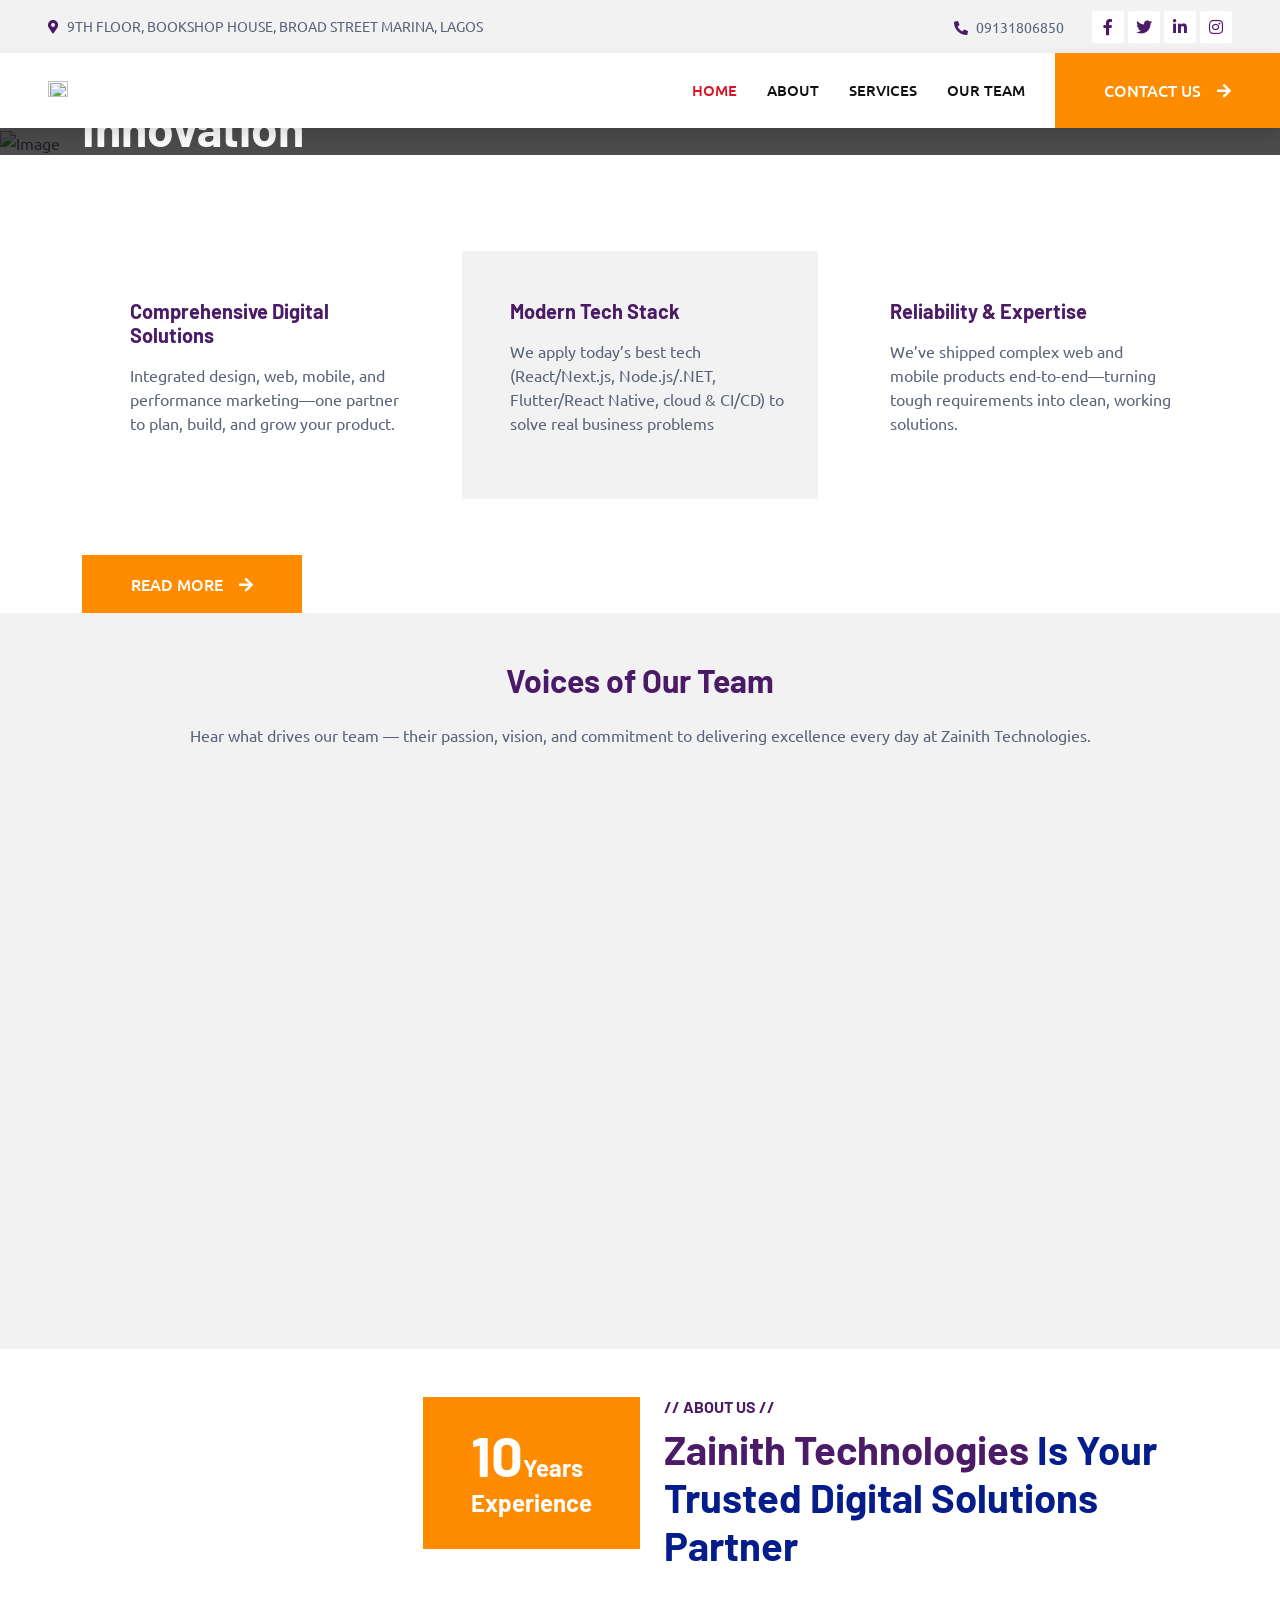
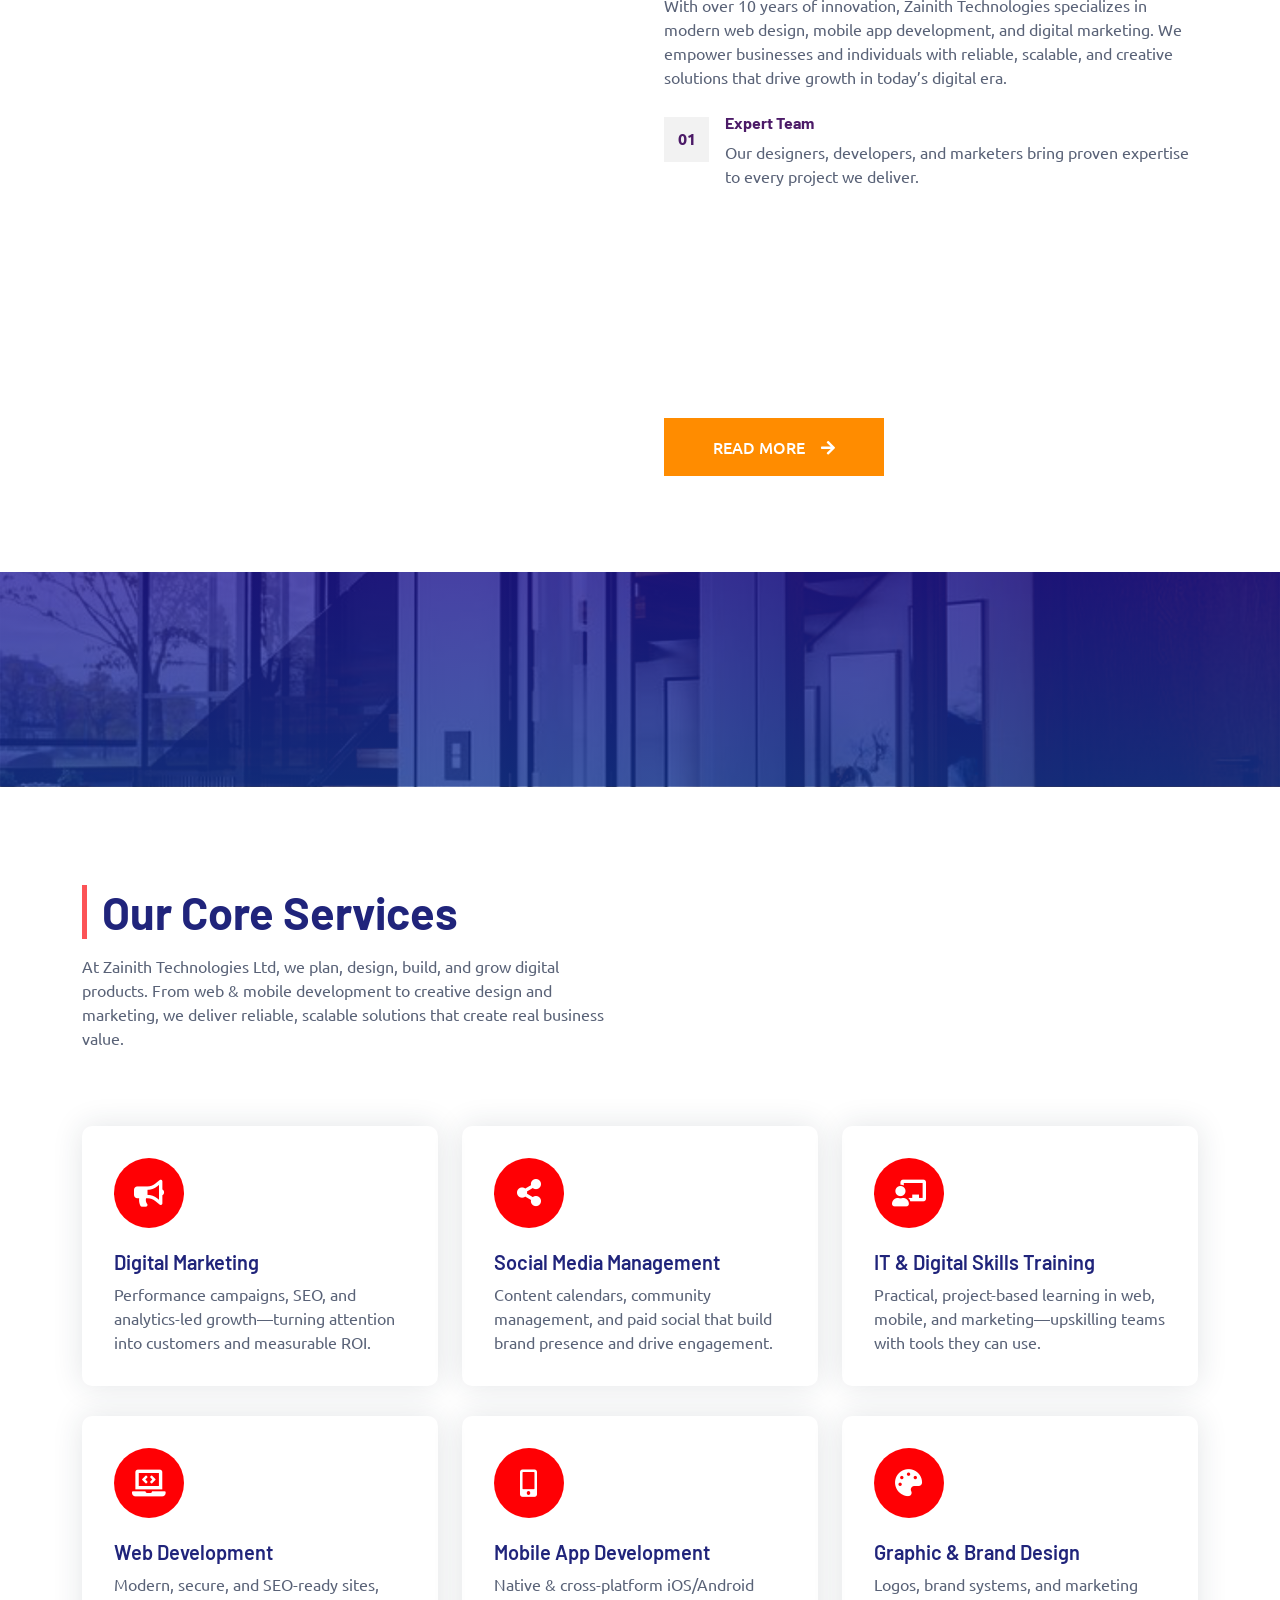
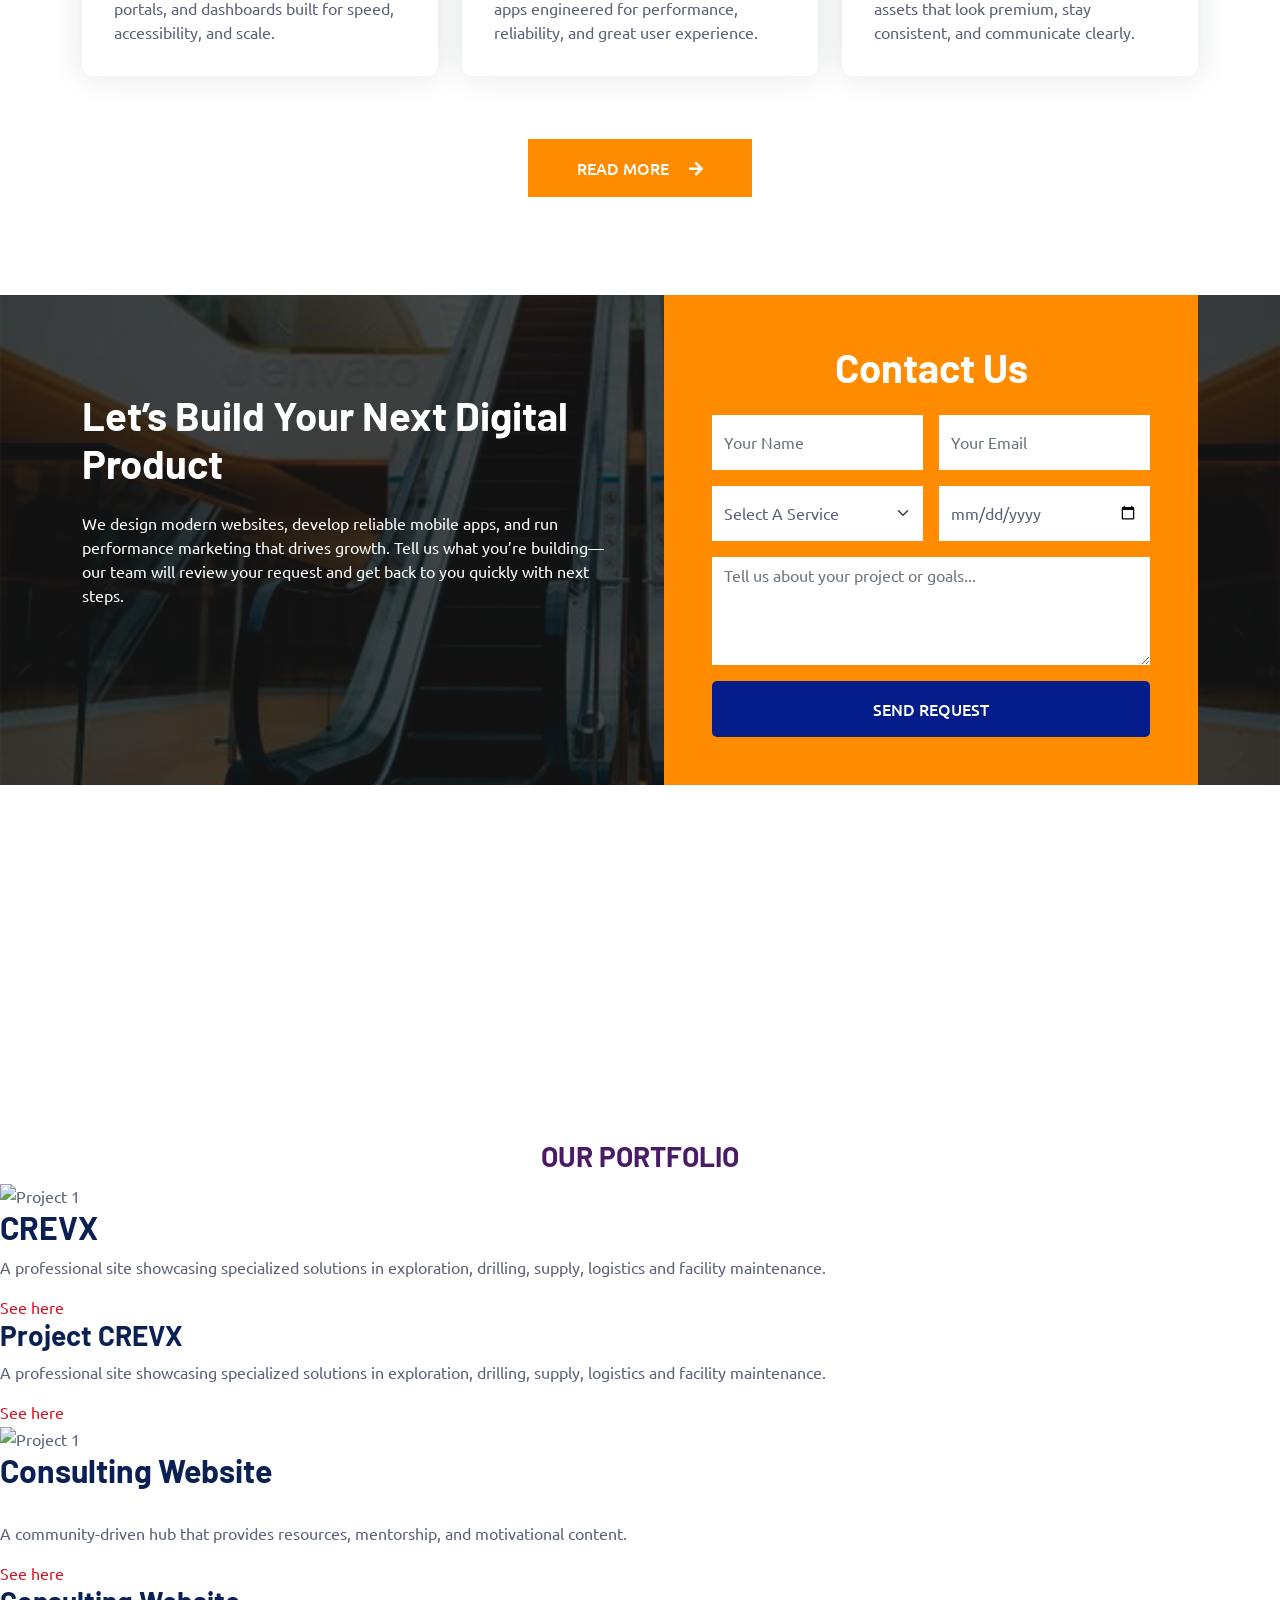
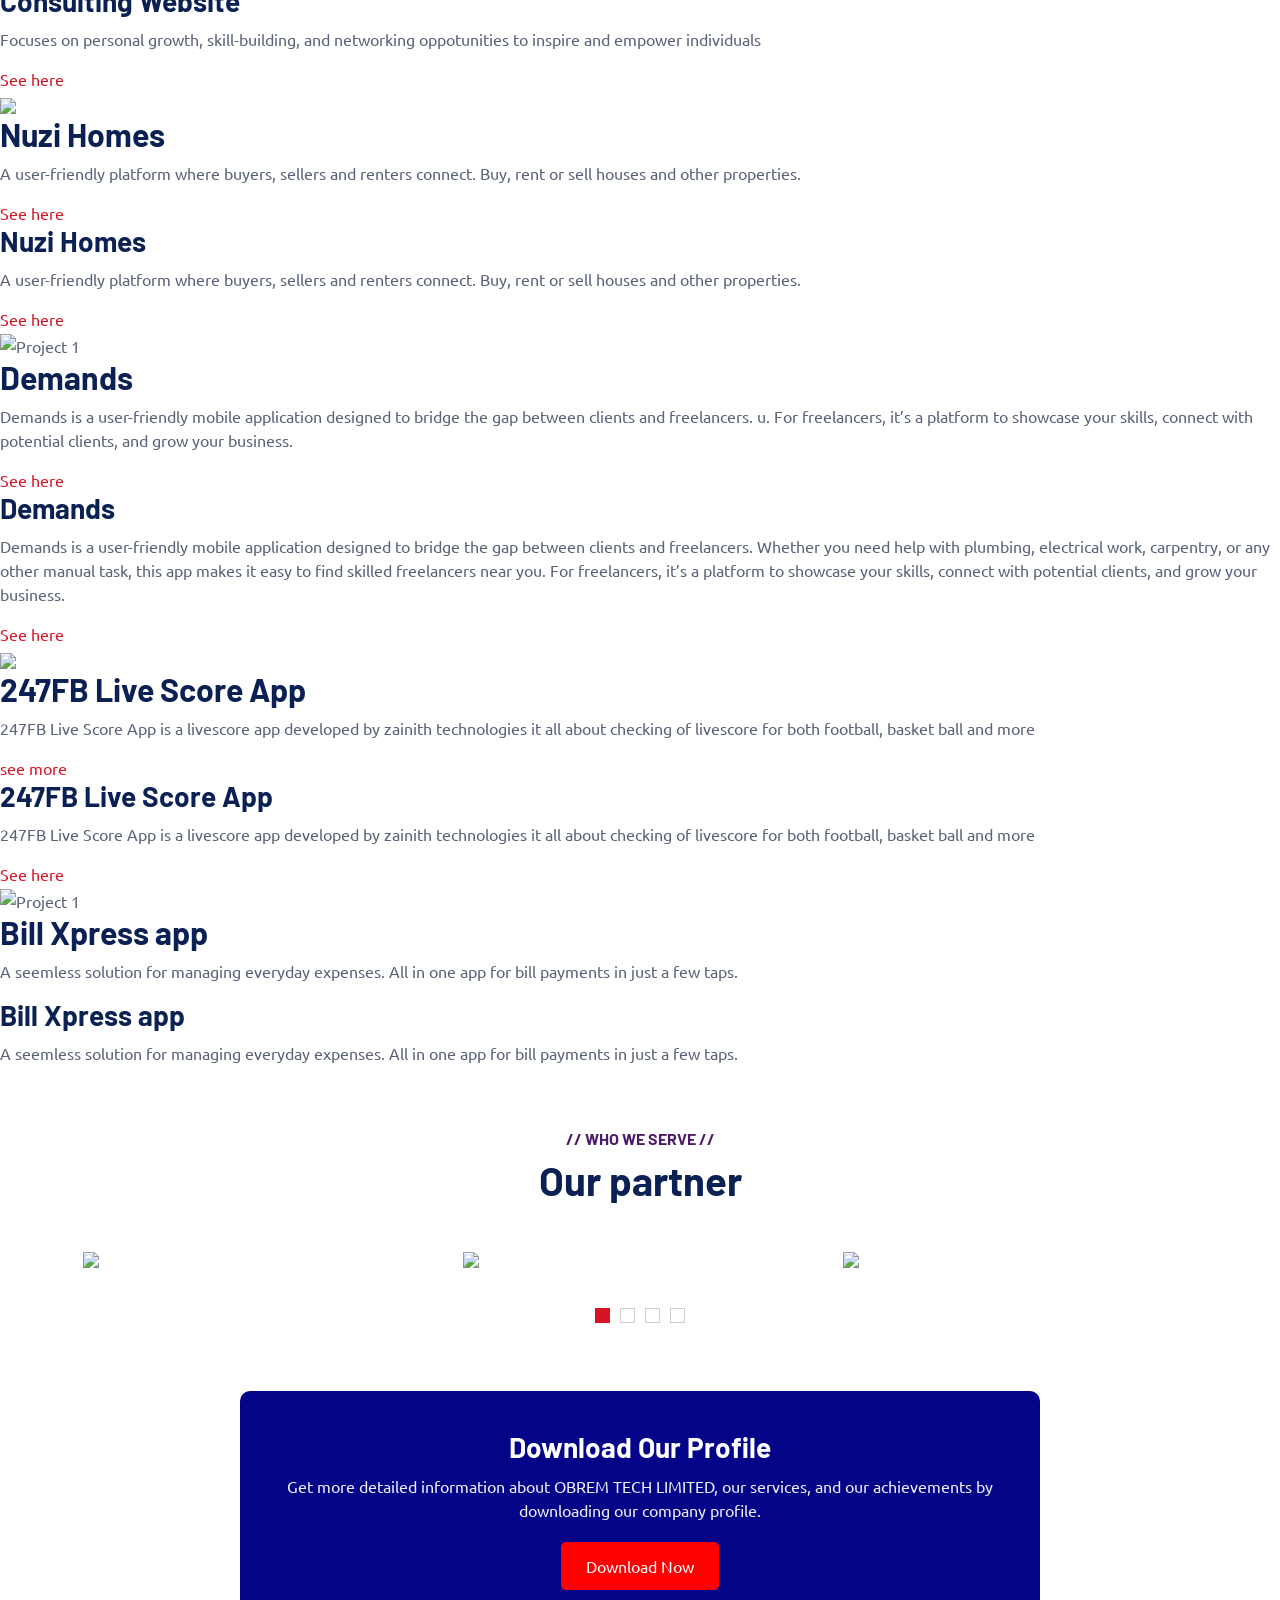
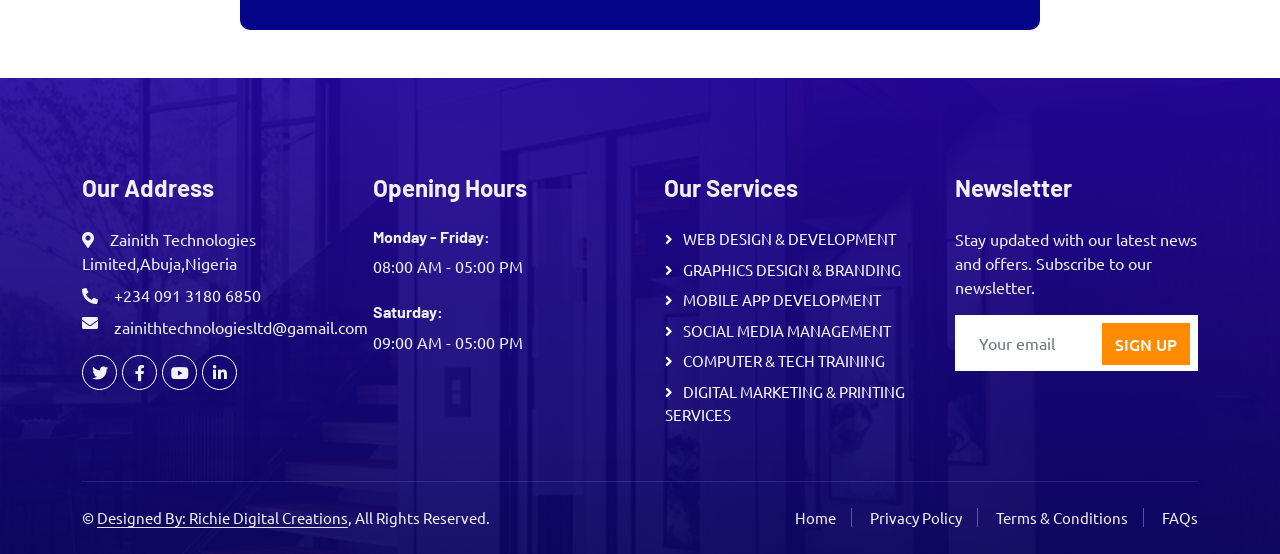
==== index.html @ 3131feba "Add files via upload" ====
<!DOCTYPE html>
<html lang="en">

<head>
    <meta charset="utf-8">
    <title>Zainith Technologies</title>
    <meta content="width=device-width, initial-scale=1.0" name="viewport">
    <meta content="" name="keywords">
    <meta content="" name="description">

    <!-- Favicon -->
    <link href="img/favicon.ico" rel="icon">

    <!-- Google Web Fonts -->
    <link rel="preconnect" href="https://fonts.googleapis.com">
    <link rel="preconnect" href="https://fonts.gstatic.com" crossorigin>
    <link href="https://fonts.googleapis.com/css2?family=Barlow:wght@600;700&family=Ubuntu:wght@400;500&display=swap" rel="stylesheet"> 

    <!-- Icon Font Stylesheet -->
    <link href="https://cdnjs.cloudflare.com/ajax/libs/font-awesome/5.10.0/css/all.min.css" rel="stylesheet">
    <link href="https://cdn.jsdelivr.net/npm/bootstrap-icons@1.4.1/font/bootstrap-icons.css" rel="stylesheet">

    <!-- Libraries Stylesheet -->
    <link href="lib/animate/animate.min.css" rel="stylesheet">
    <link href="lib/owlcarousel/assets/owl.carousel.min.css" rel="stylesheet">
    <link href="lib/tempusdominus/css/tempusdominus-bootstrap-4.min.css" rel="stylesheet" />

    <!-- Customized Bootstrap Stylesheet -->
    <link href="css/bootstrap.min.css" rel="stylesheet">

    <!-- Template Stylesheet -->
    <link href="css/style.css" rel="stylesheet">
</head>

<body>
    <!-- Spinner Start -->
    <div id="spinner" class="show bg-white position-fixed translate-middle w-100 vh-100 top-50 start-50 d-flex align-items-center justify-content-center">
        <div class="spinner-border text-primary" style="width: 3rem; height: 3rem;" role="status">
            <span class="sr-only">Loading...</span>
        </div>
    </div>
    <!-- Spinner End -->


    <!-- Topbar Start -->
    <div class="container-fluid bg-light p-0">
        <div class="row gx-0 d-none d-lg-flex">
            <div class="col-lg-7 px-5 text-start">
                <div class="h-100 d-inline-flex align-items-center py-3 me-4">
                    <small class="fa fa-map-marker-alt text me-2" style="color: rgba(57, 2, 88, 0.9);"></small>
                    <small>9TH FLOOR, BOOKSHOP HOUSE, BROAD STREET MARINA, LAGOS</small>
                </div>
                <div class="h-100 d-inline-flex align-items-center py-3">
                    <small class=" text-primary me-2"></small>
                    <!-- <small>Mon - Fri : 09.00 AM - 09.00 PM</small> -->
                </div>
            </div>
            <div class="col-lg-5 px-5 text-end">
                <div class="h-100 d-inline-flex align-items-center py-3 me-4">
                    <small class="fa fa-phone-alt text me-2 text" style="color: rgba(57, 2, 88, 0.9);"></small>
                    <small>09131806850</small>
                </div>
                <div class="h-100 d-inline-flex align-items-center">
                    <a class="btn btn-sm-square bg-white text me-1" href=""><i class="fab fa-facebook-f" style="color: rgba(57, 2, 88, 0.9);"></i></a>
                    <a class="btn btn-sm-square bg-white text me-1" href=""><i class="fab fa-twitter" style="color: rgba(57, 2, 88, 0.9);"></i></a>
                    <a class="btn btn-sm-square bg-white text me-1" href=""><i class="fab fa-linkedin-in" style="color: rgba(57, 2, 88, 0.9);"></i></a>
                    <a class="btn btn-sm-square bg-white text me-0" href=""><i class="fab fa-instagram" style="color: rgba(57, 2, 88, 0.9);"></i></a>
                </div>
            </div>
        </div>
    </div>
    <!-- Topbar End -->


    <!-- Navbar Start -->
    <nav class="navbar navbar-expand-lg bg-white navbar-light shadow sticky-top p-0">
        <a href="index.html" class="navbar-brand d-flex align-items-center px-4 px-lg-5">
            <img src="ZAINITH LOGO.png" alt="" class="siteLogo w-100 h-50 "> 
        </a>
        <button type="button" class="navbar-toggler me-4" data-bs-toggle="collapse" data-bs-target="#navbarCollapse">
            <span class="navbar-toggler-icon"></span>
        </button>
        <div class="collapse navbar-collapse" id="navbarCollapse">
            <div class="navbar-nav ms-auto p-4 p-lg-0">
                <a href="index.html" class="nav-item nav-link active">Home</a>
                <a href="about.html" class="nav-item nav-link">About</a>
                <a href="service.html" class="nav-item nav-link">Services</a>
                <a href="team.html" class="nav-item nav-link">Our Team</a>
                

            </div>
            <a href="contact.html" class="btn btn py-4 px-lg-5 d-none d-lg-block" style="background-color: darkorange;color: white;">Contact Us<i class="fa fa-arrow-right ms-3"></i></a>
        </div>
    </nav>
    <!-- Navbar End -->


   <!-- Carousel Start -->
<div class="container-fluid p-0 mb-5 ">
    <div id="header-carousel" class="carousel slide" data-bs-ride="carousel">
        <div class="carousel-inner">
            <div class="carousel-item active  ">
                <img class="w-100" src="images/our-group.png" alt="Image" height="800">
                <div class="carousel-caption d-flex align-items-center">
                    <div class="container carousel-stlying ">
                        <div class="row align-items-center justify-content-center justify-content-lg-start">
                            <div class="col-10 col-lg-7 text-center text-lg-start content-left">
                                <p class="  ext-uppercase mb-3 animated slideInDown" style="color: darkorange;">Welcome to <span class="text-primary "></span>  ZAINITH TECHNOLOGIES LIMITED </p>
                                <h3 class="display-5 text-white mb-4 pb-3 animated slideInDown">Building the Future of Business Through Digital Innovation</h3>
                                <p class="mb-5">We provide world-class design, mobile app development, and results-driven digital marketing</p>
                                <a href="about.html" class="btn btn py-3 px-3 animated slideInDown" style="background-color: darkorange;color: white;">Contact Us<i class="fa fa-arrow-right ms-3"></i></a>
                            </div>
                            <div class="col-lg-5 d-none d-lg-flex animated zoomIn ">
                                <img class="img-fluid flip  trisha-pic wow fadeInDown" src="images/trisha-pics.png" alt="" height="300">
                                <img class="img-fluid flip  trisha-pic2 wow fadeInUp" src="images/groupPic1.jpg" alt="" height="300">
                            </div>
                        </div>
                    </div>
                </div>
            </div>
            <div class="carousel-item">
                <img class="w-100" src="images/WhatsApp Image 2025-09-03 at 4.18.22 PM (1).jpeg" alt="Image" height="800">
                <div class="carousel-caption d-flex align-items-center">
                    <div class="container carousel-stlying">
                        <div class="row align-items-center justify-content-center justify-content-lg-start">
                            <div class="col-10 col-lg-7 text-center text-lg-start content-left">
                                <p class="  ext-uppercase mb-3 animated slideInDown" style="color: darkorange;">Welcome to <span class="text-primary "></span>  ZAINITH TECHNOLOGIES LIMITED </p>
                                <h1 class="display-5 text-white mb-4 pb-3 animated slideInDown">Custom Web & Mobile Solutions</h1>
                                  <p class="mb-5">From responsive websites to cross-platform apps, we deliver user-centric products engineered for speed, stability, and ROI.</p>

                                <a href="service.html" class="btn btn py-3 px-5 animated slideInDown" style="background-color: darkorange;color: white;">Contact Us<i class="fa fa-arrow-right ms-3"></i></a>
                            </div>
                            <div class="col-lg-5 d-none d-lg-flex animated zoomIn ">
                                <img class="img-fluid flip  trisha-pic wow fadeInDown" src="images/iPhone-13-PRO-127.0.0.1.png" alt="" height="300" data-wow-delay="0.1s">
                                <img class="img-fluid flip  trisha-pic2 wow fadeInUp" src="images/iPhone-13-PRO-24-f-blivescore-b66d.vercel.app.png" alt="" height="300">
                            </div>
                            </div>
                        </div>
                    </div>
                </div>
            </div>
        </div>
        <button class="carousel-control-prev mt-5" type="button" data-bs-target="#header-carousel" data-bs-slide="prev">
            <span class="carousel-control-prev-icon" aria-hidden="true"></span>
            <span class="visually-hidden">Previous</span>
        </button>
        <button class="carousel-control-next mt-5" type="button" data-bs-target="#header-carousel" data-bs-slide="next">
            <span class="carousel-control-next-icon" aria-hidden="true"></span>
            <span class="visually-hidden">Next</span>
        </button>
    </div>
</div>
<!-- Carousel End -->

<!-- Service Start -->
<div class="container-xxl py-5">
    <div class="container">
        <div class="row g-4">
            <div class="col-lg-4 col-md-6 wow fadeInUp" data-wow-delay="0.1s">
                <div class="d-flex py-5 px-4">
                    <div class="ps-4">
                        <h5 class="mb-3" style="color: rgba(57, 2, 88, 0.9);">Comprehensive Digital Solutions</h5>
                        <p>Integrated design, web, mobile, and performance marketing—one partner to plan, build, and grow your product.</p>
                    </div>
                </div>
            </div>
            <div class="col-lg-4 col-md-6 wow fadeInUp" data-wow-delay="0.3s">
                <div class="d-flex bg-light py-5 px-4">
                    <div class="ps-4">
                        <h5 class="mb-3" style="color: rgba(57, 2, 88, 0.9);">Modern Tech Stack</h5>
                        <p>We apply today’s best tech (React/Next.js, Node.js/.NET, Flutter/React Native, cloud & CI/CD) to solve real business problems</p>
                    </div>
                </div>
            </div>
            <div class="col-lg-4 col-md-6 wow fadeInUp" data-wow-delay="0.5s">
                <div class="d-flex py-5 px-4">
                    <div class="ps-4">
                        <h5 class="mb-3" style="color: rgba(57, 2, 88, 0.9);">Reliability & Expertise</h5>
                        <p>We’ve shipped complex web and mobile products end-to-end—turning tough requirements into clean, working solutions.</p>
                    </div>
                </div>
            </div>
        </div>
    </div>
</div>
<div class="container mt-2">
    <a href="service.html" class="btn btn py-3 px-5" style="background-color: darkorange;color: white;">Read More<i class="fa fa-arrow-right ms-3"></i></a>

 </div>

<!-- Service End -->


<!-- Team Quote Video Section Start -->
<section class="py-5 bg-light wow fadeInUp" data-wow-delay="0.1s">
  <div class="container text-center">
    <h2 class="mb-4" style="color: rgba(57, 2, 88, 0.9);">Voices of Our Team</h2>
    <p class="mb-5">
      Hear what drives our team — their passion, vision, and commitment to delivering excellence 
      every day at Zainith Technologies.
    </p>

    <div class="ratio ratio-16x9 mx-auto" style="max-width: 900px;">
      <video  autoplay muted loop playsinline poster="images/video-thumbnail.jpg">
        <source src="/images/team video.mp4" type="video/mp4">
        Your browser does not support the video tag.
      </video>
    </div>
  </div>
</section>
<!-- Team Quote Video Section End -->



<!-- About Start -->
<div class="container-xxl py-5">
    <div class="container">
        <div class="row g-5">
            <div class="col-lg-6 pt-4" style="min-height: 400px;">
                <div class="position-relative h-100 wow fadeIn" data-wow-delay="0.1s">
                    <video class="position-absolute w-100 h-100" src="images/lv_0_20250817145602.mp4" style="object-fit: cover;" autoplay muted loop></video>
                    <div class="position-absolute top-0 end-0 mt-n4 me-n4 py-4 px-5" style="background: darkorange;">
                        <h1 class="display-4 text-white mb-0">10<span class="fs-4">Years</span></h1>
                        <h4 class="text-white">Experience</h4>
                    </div>
                </div>
            </div>
            <div class="col-lg-6">
                <h6 class="text text-uppercase" style="color: rgb(57, 2, 88, 0.9)">// About Us //</h6>
                <h1 class="mb-4 myPrimaryColor">
                    <span class="text" style="color: rgb(57, 2, 88, 0.9);">Zainith Technologies</span> Is Your Trusted Digital Solutions Partner
                </h1>
                <p class="mb-4">
                    With over 10 years of innovation, Zainith Technologies specializes in modern web design, mobile app development, and digital marketing. 
                    We empower businesses and individuals with reliable, scalable, and creative solutions that drive growth in today’s digital era.
                </p>
                <div class="row g-4 mb-3 pb-3">
                    <div class="col-12 wow fadeIn" data-wow-delay="0.1s">
                        <div class="d-flex">
                            <div class="bg-light d-flex flex-shrink-0 align-items-center justify-content-center mt-1" style="width: 45px; height: 45px;color: rgb(57, 2, 88, 0.9);">
                                <span class="fw-bold text" style="color: rgb(57, 2, 88, 0.9);">01</span>
                            </div>
                            <div class="ps-3">
                                <h6 style="color: rgb(57, 2, 88, 0.9);">Expert Team</h6>
                                <span>Our designers, developers, and marketers bring proven expertise to every project we deliver.</span>
                            </div>
                        </div>
                    </div>
                    <div class="col-12 wow fadeIn" data-wow-delay="0.3s">
                        <div class="d-flex">
                            <div class="bg-light d-flex flex-shrink-0 align-items-center justify-content-center mt-1" style="width: 45px; height: 45px;">
                                <span class="fw-bold text" style="color: rgba(57, 2, 88, 0.9);">02</span>
                            </div>
                            <div class="ps-3">
                                <h6 style="color: rgb(57, 2, 88, 0.9);">Modern Technology</h6>
                                <span>We use cutting-edge stacks and tools to solve real business problems with scalable solutions.</span>
                            </div>
                        </div>
                    </div>
                    <div class="col-12 wow fadeIn" data-wow-delay="0.5s">
                        <div class="d-flex">
                            <div class="bg-light d-flex flex-shrink-0 align-items-center justify-content-center mt-1" style="width: 45px; height: 45px;">
                                <span class="fw-bold text" style="color: rgba(57, 2, 88, 0.9);">03</span>
                            </div>
                            <div class="ps-3">
                                <h6 style="color: rgb(57, 2, 88, 0.9);">Reliable Solutions</h6>
                                <span>From strategy to execution, we deliver digital solutions that are secure, efficient, and built to last.</span>
                            </div>
                        </div>
                    </div>
                </div>
                <a href="about.html" class="btn btn py-3 px-5" style="background-color: darkorange;color: white;">Read More<i class="fa fa-arrow-right ms-3"></i></a>
            </div>
        </div>
    </div>
</div>
<!-- About End -->


<!-- referencing to admetek section -->



<!-- reference ends here -->



<!-- Fact Start -->
<div class="container-fluid fact bg-dark my-5 py-5">
    <div class="container">
        <div class="row g-4">
            <div class="col-md-6 col-lg-3 text-center wow fadeIn" data-wow-delay="0.1s">
                <i class="fa fa-clock fa-2x text-white mb-3"></i>
                <h2 class="text-white mb-2" data-toggle="counter-up">10</h2>
                <p class="text-white mb-0">Years of Innovation</p>
            </div>
            <div class="col-md-6 col-lg-3 text-center wow fadeIn" data-wow-delay="0.3s">
                <i class="fa fa-user-tie fa-2x text-white mb-3"></i>
                <h2 class="text-white mb-2" data-toggle="counter-up">30</h2>
                <p class="text-white mb-0">Skilled Professionals</p>
            </div>
            <div class="col-md-6 col-lg-3 text-center wow fadeIn" data-wow-delay="0.5s">
                <i class="fa fa-smile-beam fa-2x text-white mb-3"></i>
                <h2 class="text-white mb-2" data-toggle="counter-up">300</h2>
                <p class="text-white mb-0">Happy Clients</p>
            </div>
            <div class="col-md-6 col-lg-3 text-center wow fadeIn" data-wow-delay="0.7s">
                <i class="fa fa-laptop-code fa-2x text-white mb-3"></i>
                <h2 class="text-white mb-2" data-toggle="counter-up">800</h2>
                <p class="text-white mb-0">Completed Projects</p>
            </div>
        </div>
    </div>
</div>
<!-- Fact End -->
<!-- Services Start -->
<section class="section services-section" id="additional-services">
  <div class="container">
    <div class="row">
      <div class="col-lg-6">
        <div class="section-title">
          <h2>Our Core Services</h2>
          <p>
            At Zainith Technologies Ltd, we plan, design, build, and grow digital products.
            From web & mobile development to creative design and marketing, we deliver reliable,
            scalable solutions that create real business value.
          </p>
        </div>
      </div>
    </div>

    <div class="row">
      <!-- Digital Marketing -->
      <div class="col-sm-6 col-lg-4">
        <div class="feature-box-1">
          <div class="icon">
            <i class="fa fa-bullhorn"></i>
          </div>
          <div class="feature-content">
            <h5>Digital Marketing</h5>
            <p>Performance campaigns, SEO, and analytics-led growth—turning attention into customers and measurable ROI.</p>
          </div>
        </div>
      </div>

      <!-- Social Media Management -->
      <div class="col-sm-6 col-lg-4">
        <div class="feature-box-1">
          <div class="icon">
            <i class="fa fa-share-alt"></i>
          </div>
          <div class="feature-content">
            <h5>Social Media Management</h5>
            <p>Content calendars, community management, and paid social that build brand presence and drive engagement.</p>
          </div>
        </div>
      </div>

      <!-- IT & Digital Skills Training (if you prefer, rename or remove) -->
      <div class="col-sm-6 col-lg-4">
        <div class="feature-box-1">
          <div class="icon">
            <i class="fa fa-chalkboard-teacher"></i>
          </div>
          <div class="feature-content">
            <h5>IT & Digital Skills Training</h5>
            <p>Practical, project-based learning in web, mobile, and marketing—upskilling teams with tools they can use.</p>
          </div>
        </div>
      </div>

      <!-- Web Development -->
      <div class="col-sm-6 col-lg-4">
        <div class="feature-box-1">
          <div class="icon">
            <i class="fa fa-laptop-code"></i>
          </div>
          <div class="feature-content">
            <h5>Web Development</h5>
            <p>Modern, secure, and SEO-ready sites, portals, and dashboards built for speed, accessibility, and scale.</p>
          </div>
        </div>
      </div>

      <!-- Mobile Development -->
      <div class="col-sm-6 col-lg-4">
        <div class="feature-box-1">
          <div class="icon">
            <i class="fa fa-mobile-alt"></i>
          </div>
          <div class="feature-content">
            <h5>Mobile App Development</h5>
            <p>Native & cross-platform iOS/Android apps engineered for performance, reliability, and great user experience.</p>
          </div>
        </div>
      </div>

      <!-- Graphic Design -->
      <div class="col-sm-6 col-lg-4">
        <div class="feature-box-1">
          <div class="icon">
            <i class="fa fa-palette"></i>
          </div>
          <div class="feature-content">
            <h5>Graphic & Brand Design</h5>
            <p>Logos, brand systems, and marketing assets that look premium, stay consistent, and communicate clearly.</p>
          </div>
        </div>
      </div>
    </div>

    <div class="text-center mt-5">
      <a href="service.html" class="btn btn py-3 px-5" style="background-color: darkorange;color: white;">
        Read More <i class="fa fa-arrow-right ms-3"></i>
      </a>
    </div>
  </div>
</section>
<!-- Services End -->

<!-- Contact Start -->
<div class="container-fluid bg-secondary booking my-5">
  <div class="container">
    <div class="row gx-5">
      <!-- Left: Pitch -->
      <div class="col-lg-6 py-5">
        <div class="py-5">
          <h1 class="text-white mb-4">Let’s Build Your Next Digital Product</h1>
          <p class="text-white mb-0">
            We design modern websites, develop reliable mobile apps, and run performance marketing that drives growth.
            Tell us what you’re building—our team will review your request and get back to you quickly with next steps.
          </p>
        </div>
      </div>

      <!-- Right: Form -->
      <div class="col-lg-6">
        <div class="bg h-100 d-flex flex-column justify-content-center text-center p-5" style="background-color: darkorange;">
          <h1 class="text-white mb-4">Contact Us</h1>
          <form action="https://script.google.com/macros/s/AKfycbwCHn8P9T29wuRaJrAy_x_amzW0B0i-xcTb_uLJty5A-W-DUtlnqBa8qDvtop2k_xMROA/exec" method="POST">
            <div class="row g-3">
              <div class="col-12 col-sm-6">
                <input type="text" name="name" class="form-control border-0" placeholder="Your Name" style="height: 55px;" required>
              </div>
              <div class="col-12 col-sm-6">
                <input type="email" name="email" class="form-control border-0" placeholder="Your Email" style="height: 55px;" required>
              </div>

              <div class="col-12 col-sm-6">
                <select name="service" class="form-select border-0" style="height: 55px;" required>
                  <option value="" disabled selected>Select A Service</option>
                  <option value="Website Development">Website Development</option>
                  <option value="Mobile App Development">Mobile App Development</option>
                  <option value="Graphic & Brand Design">Graphic &amp; Brand Design</option>
                  <option value="Digital Marketing">Digital Marketing</option>
                  <option value="Social Media Management">Social Media Management</option>
                  <option value="E-commerce Solutions">E-commerce Solutions</option>
                  <option value="Maintenance & Support">Maintenance &amp; Support</option>
                </select>
              </div>

              <div class="col-12 col-sm-6">
                <input type="date" name="date" class="form-control border-0" placeholder="Preferred Date" style="height: 55px;">
              </div>

              <div class="col-12">
                <textarea name="request" class="form-control border-0" placeholder="Tell us about your project or goals..." rows="4" required></textarea>
              </div>

              <div class="col-12">
                <button class="btn myPrimaryColor-btn w-100 py-3" type="submit">Send Request</button>
                <!-- If you prefer to keep the original label, change back to "Contact Us" -->
              </div>

              <!-- Optional hidden field to tag leads -->
              <input type="hidden" name="source" value="Website Contact Section">
            </div>
          </form>
        </div>
      </div>

    </div>
  </div>
</div>
<!-- Contact End -->



    <!-- Team Start -->
    <div class="container-xxl py-5 ">
        <div class="container">
            <div class="text-center wow fadeInUp" data-wow-delay="0.1s">
                <h6 class="text text-uppercase" style="color: rgba(57, 2, 88, 0.9);">// Our Team //</h6>
                <h1 class="mb-5 myPrimaryColor">Meet the Team Behind Our Success</h1>
            </div>
            <div class="row g-5  page">
                <div class="col-lg-3 col-md-6  team-image wow fadeInUp" data-wow-delay="0.1s">
                    <div class="team-item ">
                        <div class="position-relative overflow-hidden">
                            <img class="img-fluid name" src="images/c.png"  alt="">
                            <div class="team-overlay position-absolute start-0 top-0 w-100 h-100">
                                <a class="btn btn-square mx-1" href=""><i class="fab fa-facebook-f"></i></a>
                                <a class="btn btn-square mx-1" href=""><i class="fab fa-twitter"></i></a>
                                <a class="btn btn-square mx-1" href=""><i class="fab fa-instagram"></i></a>
                            </div>
                        </div>
                        <div class=" text-center team-head ">
                            <h5 class="fw-bold mb-0 "> Kingsley Boniface</h5>
                            <p>Managing Director</p>
                        </div>
                    </div>
                </div>
                <div class="col-lg-3 col-md-6  wow fadeInUp" data-wow-delay="0.3s">
                    <div class="team-item">
                        <div class="position-relative overflow-hidden">
                            <img class="img-fluid name" src="images/xd.jpeg"  alt="">
                            <div class="team-overlay position-absolute start-0 top-0 w-100 h-100">
                                <a class="btn btn-square mx-1" href=""><i class="fab fa-facebook-f"></i></a>
                                <a class="btn btn-square mx-1" href=""><i class="fab fa-twitter"></i></a>
                                <a class="btn btn-square mx-1" href=""><i class="fab fa-instagram"></i></a>
                            </div>
                        </div>
                        <div class=" text-center team-head ">
                            <h5 class="fw-bold mb-0">Richard <span>Ben</span></h5>
                            <p>Managing <span>Director</span></p>
                        </div>
                    </div>
                </div>
                
                <div class="col-lg-3 col-md-6  wow fadeInUp" data-wow-delay="0.5s">
                    <div class="team-item">
                        <div class="position-relative overflow-hidden">
                            <img class="img-fluid name" src="images/ceo.png" alt="">
                            <div class="team-overlay position-absolute start-0 top-0 w-100 h-100">
                                <a class="btn btn-square mx-1" href=""><i class="fab fa-facebook-f"></i></a>
                                <a class="btn btn-square mx-1" href=""><i class="fab fa-twitter"></i></a>
                                <a class="btn btn-square mx-1" href=""><i class="fab fa-instagram"></i></a>
                            </div>
                        </div>
                        <div class=" text-center team-head ">
                            <h5 class="fw-bold mb-0">Benjamin <span>Otu</span></h5>
                            <p>Project <span>Manager</span></p>
                        </div>
                    </div>
                </div>
                
                <div class="col-lg-3 col-md-6  wow fadeInUp" data-wow-delay="0.5s">
                    <div class="team-item">
                        <div class="position-relative overflow-hidden">
                            <img class="img-fluid name" src="images/trish-2.png" alt="">
                            <div class="team-overlay position-absolute start-0 top-0 w-100 h-100">
                                <a class="btn btn-square mx-1" href=""><i class="fab fa-facebook-f"></i></a>
                                <a class="btn btn-square mx-1" href=""><i class="fab fa-twitter"></i></a>
                                <a class="btn btn-square mx-1" href=""><i class="fab fa-instagram"></i></a>
                            </div>
                        </div>
                        <div class=" text-center team-head ">
                            <h5 class="fw-bold mb-0">Trisha <span>Alloy</span></h5>
                            <p>Staff <span></span></p>
                        </div>
                    </div>
                </div>
               
                    </div>
                </div>
            </div>
        </div>
    </div>
    <!-- Team End -->

    <!-- Portfolio -->
        
        <h3 style="color: rgba(57, 2, 88, 0.9); text-align: center;"> OUR PORTFOLIO </h3>
    <div class="portfolio row">
        <div class="flip-card">
            <div class="flip-card-inner">
              <div class="flip-card-front">
                <img src="/images/crevx.png" alt="Project 1" >
                <div class="desc">
                  <h2>CREVX</h2> 
                  <p>A professional site showcasing specialized solutions in exploration, drilling, supply, logistics and facility maintenance.</p>
                  <a href="https://crevx.com">See here</a>
                </div>
              </div>
              <div class="flip-card-back">
                <h3>Project CREVX</h3>
                <p>A professional site showcasing specialized solutions in exploration, drilling, supply, logistics and facility maintenance.</p>
                <a href="https://www.crevx.com">See here</a>
              </div>
            </div>
          </div>
        
          <div class="flip-card">
            <div class="flip-card-inner">
              <div class="flip-card-front">
                <img src="/images//adn.png" alt="Project 1" >
                <!-- <h1>Project two </h1><br> -->
                <div class="desc">
                  <h2>Consulting Website</h2> <br>
                  <p>A community-driven hub that provides resources, mentorship, and motivational content. </p>
                  <a href="https://www.adn.ng">See here</a>
                </div>
              </div>
              <div class="flip-card-back">
                <h3>Consulting Website</h3>
                <p>Focuses on personal growth, skill-building, and networking oppotunities to inspire and empower individuals</p>
                <a href="https://www.adn.ng">See here</a>
              </div>
            </div>
          </div>
    
        <div class="flip-card">
            <div class="flip-card-inner">
              <div class="flip-card-front">
                <img src="/images/nuzihomes.png" >
                <!-- <h1>AC MILAN </h1><br> -->
                <div class="desc">
                  <h2>Nuzi Homes</h2> 
                  <p>A user-friendly platform where buyers, sellers and renters connect. Buy, rent or sell houses and other properties.</p>
                  <a href="https://www.nuzidesglobalservice.com.ng">See here</a>
                </div>
                
              </div>
    
              <div class="flip-card-back">
                <h3>Nuzi Homes</h3>
                <p>A user-friendly platform where buyers, sellers and renters connect. Buy, rent or sell houses and other properties.</p>
                <a href="https://www.nuzidesglobalservice.com.ng">See here</a>
              </div>
            </div>
          </div>
    
          
          <div class="flip-card">
            <div class="flip-card-inner">
              <div class="flip-card-front">
                <img src="/images//demands.png" alt="Project 1" >
                <div class="desc">
                  <h2>Demands</h2> 
                  <p>Demands is a user-friendly mobile application designed to bridge the gap between clients and freelancers. u. For freelancers, it’s a platform to showcase your skills, connect with potential clients, and grow your business.
                   </p>
            
                 <a href="https://play.google.com/store/apps/details?id=com.maocular.demands&pcampaignid=web_share">See here</a>
                </div>
              </div>
              <div class="flip-card-back">
                <h3>Demands</h3> 
                <p>Demands is a user-friendly mobile application designed to bridge the gap between clients and freelancers. Whether you need help with plumbing, electrical work, carpentry, or any other manual task, this app makes it easy to find skilled freelancers near you. For freelancers, it’s a platform to showcase your skills, connect with potential clients, and grow your business.
                </p>
                <a href="https://play.google.com/store/apps/details?id=com.maocular.demands&pcampaignid=web_share">See here</a>
              </div>
            </div>
          </div>

          <div class="flip-card">
            <div class="flip-card-inner">
              <div class="flip-card-front">
                <img src="/images/247fb.png" >
                <div class="desc">
                  <h2>247FB Live Score App</h2> 
                  <p>247FB Live Score App is a livescore app developed by zainith technologies it all about checking of livescore for both football, basket ball and more</p>
                  <a href="https://24-f-blivescore-b66d.vercel.app/">see more</a>
                </div>
              </div>
              <div class="flip-card-back">
                <h3>247FB Live Score App</h3> 
                  <p>247FB Live Score App is a livescore app developed by zainith technologies it all about checking of livescore for both football, basket ball and more</p>
                <a href="https://24-f-blivescore-b66d.vercel.app/">See here</a>
              </div>
            </div>
          </div>

          <div class="flip-card">
            <div class="flip-card-inner">
              <div class="flip-card-front">
                <img src="/images//billxpress.png" alt="Project 1" > 
                <div class="desc">
                  <h2>Bill Xpress app</h2> 
                  <p>A seemless solution for managing everyday expenses. All in one app for bill payments in just a few taps. </p>
                  <!-- <a href="#">see more</a> -->
                </div>
              </div>
              <div class="flip-card-back">
                <h3>Bill Xpress app</h3> 
                <p>A seemless solution for managing everyday expenses. All in one app for bill payments in just a few taps. </p>
                <!-- <a href="#">See here</a> -->
              </div>
            </div>
          </div>
    
    
    </div>



    <!--portfolio ends  -->

<!-- Testimonial Start -->
<div class="container-xxl py-5  wow fadeInUp" data-wow-delay="0.1s">
    <div class="container serve">
        <div class="text-center">
            <h6 class="text text-uppercase" style="color: rgba(57, 2, 88, 0.9);">// who we serve //</h6>
            <h1 class="mb-5">Our partner</h1>
        </div>
        <div class="owl-carousel testimonial-carousel position-relative">
            <div class="testimonial-item text-center">
                <img class="  mb-3" src="images/node zainith.png">
                
            </div>
            <div class="testimonial-item text-center">
                <img class="  mb-3" src="images/zainith js.png">
                
            </div>
            <div class="testimonial-item text-center">
                <img class="  mb-3" src="images/react zainith.png" >

            </div>
            

             <div class="testimonial-item text-center">
                <img class="   mb-3" src="images/paystack.png">

            </div>
            
        </div>
    </div>
</div>
<!-- Testimonial End -->


    <!-- download our profile  start-->

    <div class="download-section">
        <h2>Download Our Profile</h2>
        <p>Get more detailed information about OBREM TECH LIMITED, our services, and our achievements by downloading our company profile.</p>
        <a href="https://drive.google.com/file/d/1ASGYx-JPJkdwrRra0vegMPevnTc1RUeS/view?usp=sharing" class="download-btn" download>Download Now</a>
    </div>
     <!--   download our profile ends here  -->


<!-- Footer Start -->
<div class="container-fluid bg-primary text-light footer pt-5 mt-5 wow fadeIn" data-wow-delay="0.1s">
    <div class="container py-5">
        <div class="row g-5">
            <div class="col-lg-3 col-md-6">
                <h4 class="text-light mb-4">Our Address</h4>
                <p class="mb-2"><i class="fa fa-map-marker-alt me-3"></i>Zainith Technologies Limited,Abuja,Nigeria</p>
                <p class="mb-2"><i class="fa fa-phone-alt me-3"></i>+234 091 3180 6850</p>
                <p class="mb-2 d-flex"><i class="fa fa-envelope me-3"></i>zainithtechnologiesltd@gamail.com</p>
                <div class="d-flex pt-2">
                    <a class="btn btn-outline-light btn-social" href="https://twitter.com/obremtech"><i class="fab fa-twitter"></i></a>
                    <a class="btn btn-outline-light btn-social" href="https://facebook.com/obremtech"><i class="fab fa-facebook-f"></i></a>
                    <a class="btn btn-outline-light btn-social" href="https://youtube.com/obremtech"><i class="fab fa-youtube"></i></a>
                    <a class="btn btn-outline-light btn-social" href="https://linkedin.com/company/obremtech"><i class="fab fa-linkedin-in"></i></a>
                </div>
            </div>
            <div class="col-lg-3 col-md-6">
                <h4 class="text-light mb-4">Opening Hours</h4>
                <h6 class="text-light">Monday - Friday:</h6>
                <p class="mb-4">08:00 AM - 05:00 PM</p>
                <h6 class="text-light">Saturday:</h6>
                <p class="mb-0">09:00 AM - 05:00 PM</p>
            </div>
            <div class="col-lg-3 col-md-6">
                <h4 class="text-light mb-4">Our Services</h4>
                <a class="btn btn-link" href="#">WEB DESIGN & DEVELOPMENT</a>
                <a class="btn btn-link" href="#">GRAPHICS DESIGN & BRANDING</a>
                <a class="btn btn-link" href="#">MOBILE APP DEVELOPMENT</a>
                <a class="btn btn-link" href="#">SOCIAL MEDIA MANAGEMENT</a>
                 <a class="btn btn-link" href="#">COMPUTER & TECH TRAINING</a>
                  <a class="btn btn-link" href="#">DIGITAL MARKETING & PRINTING SERVICES</a>
            </div>
            <div class="col-lg-3 col-md-6">
                <h4 class="text-light mb-4">Newsletter</h4>
                <p>Stay updated with our latest news and offers. Subscribe to our newsletter.</p>
                <div class="position-relative mx-auto" style="max-width: 400px;">
                    <input class="form-control border-0 w-100 py-3 ps-4 pe-5" type="text" placeholder="Your email">
                    <button type="button" class="btn btn py-2 position-absolute top-0 end-0 mt-2 me-2" style="background-color: darkorange;color: white;">Sign Up</button>
                </div>
            </div>
        </div>
    </div>
    <div class="container">
        <div class="copyright">
            <div class="row">
                <div class="col-md-6 text-center text-md-start mb-3 mb-md-0">
                    &copy; <a class="border-bottom" href="https://wa.link/xotke8">Designed By: Richie Digital Creations</a>, All Rights Reserved.
                </div>
                <div class="col-md-6 text-center text-md-end">
                    <div class="footer-menu">
                        <a href="#">Home</a>
                        <a href="#">Privacy Policy</a>
                        <a href="#">Terms & Conditions</a>
                        <a href="#">FAQs</a>
                    </div>
                </div>
            </div>
        </div>
    </div>
</div>
<!-- Footer End -->


    <!-- Back to Top -->
    <a href="#" class="btn btn-lg btn btn-lg-square back-to-top" style="background-color: darkorange;color: white;"><i class="bi bi-arrow-up"></i></a>


    <!-- JavaScript Libraries -->
    <script src="https://code.jquery.com/jquery-3.4.1.min.js"></script>
    <script src="https://cdn.jsdelivr.net/npm/bootstrap@5.0.0/dist/js/bootstrap.bundle.min.js"></script>
    <script src="lib/wow/wow.min.js"></script>
    <script src="lib/easing/easing.min.js"></script>
    <script src="lib/waypoints/waypoints.min.js"></script>
    <script src="lib/counterup/counterup.min.js"></script>
    <script src="lib/owlcarousel/owl.carousel.min.js"></script>
    <script src="lib/tempusdominus/js/moment.min.js"></script>
    <script src="lib/tempusdominus/js/moment-timezone.min.js"></script>
    <script src="lib/tempusdominus/js/tempusdominus-bootstrap-4.min.js"></script>

    <!-- Template Javascript -->
    <script src="js/main.js"></script>
</body>

</html>
---- css/style.css ----
/********** Template CSS **********/
:root {
    --primary: #D81324;
    --secondary: #3358FF; /* Brighter secondary blue color */
    --light: #F2F2F2;
    --dark: #111111;
}

.fw-medium {
    font-weight: 600 !important;
}

.back-to-top {
    position: fixed;
    display: none;
    right: 45px;
    bottom: 45px;
    z-index: 99;
}

/*** Spinner ***/
#spinner {
    opacity: 0;
    visibility: hidden;
    transition: opacity .5s ease-out, visibility 0s linear .5s;
    z-index: 99999;
}

#spinner.show {
    transition: opacity .5s ease-out, visibility 0s linear 0s;
    visibility: visible;
    opacity: 1;
}

/*** Button ***/
.btn {
    font-weight: 500;
    text-transform: uppercase;
    transition: .5s;
}

.btn.btn-primary,
.btn.btn-secondary {
    color: #FFFFFF;
}

.btn-square {
    width: 38px;
    height: 38px;
}

.btn-sm-square {
    width: 32px;
    height: 32px;
}

.btn-lg-square {
    width: 48px;
    height: 48px;
}

.btn-square,
.btn-sm-square,
.btn-lg-square {
    padding: 0;
    display: flex;
    align-items: center;
    justify-content: center;
    font-weight: normal;
    border-radius: 2px;
}

/*** Navbar ***/
.navbar .dropdown-toggle::after {
    border: none;
    content: "\f107";
    font-family: "Font Awesome 5 Free";
    font-weight: 900;
    vertical-align: middle;
    margin-left: 8px;
}

.navbar-light .navbar-nav .nav-link {
    margin-right: 30px;
    padding: 25px 0;
    color: #FFFFFF;
    font-size: 15px;
    text-transform: uppercase;
    outline: none;
}

.navbar-light .navbar-nav .nav-link:hover,
.navbar-light .navbar-nav .nav-link.active {
    color: var(--primary);
}

@media (max-width: 991.98px) {
    .navbar-light .navbar-nav .nav-link  {
        margin-right: 0;
        padding: 10px 0;
    }

    .navbar-light .navbar-nav {
        border-top: 1px solid #EEEEEE;
    }
}

.navbar-light .navbar-brand,
.navbar-light a.btn {
    height: 75px;
}

.navbar-light .navbar-nav .nav-link {
    color: var(--dark);
    font-weight: 500;
}

.navbar-light.sticky-top {
    top: -100px;
    transition: .5s;
}

@media (min-width: 992px) {
    .navbar .nav-item .dropdown-menu {
        display: block;
        border: none;
        margin-top: 0;
        top: 150%;
        opacity: 0;
        visibility: hidden;
        transition: .5s;
    }

    .navbar .nav-item:hover .dropdown-menu {
        top: 100%;
        visibility: visible;
        transition: .5s;
        opacity: 1;
    }
}

/*** Header ***/
.carousel-caption {
    top: 0;
    left: 0;
    right: 0;
    bottom: 0;
    background: rgba(0, 0, 0, 0.7);
    z-index: 1;
}

.carousel-control-prev,
.carousel-control-next {
    width: 10%;
}

.carousel-control-prev-icon,
.carousel-control-next-icon {
    width: 3rem;
    height: 3rem;
}

@media (max-width: 768px) {
    #header-carousel .carousel-item {
        position: relative;
        min-height: 450px;
    }
    
    #header-carousel .carousel-item img {
        position: absolute;
        width: 100%;
        height: 100%;
        object-fit: cover;
    }
}

.page-header {
    background-position: center center;
    background-repeat: no-repeat;
    background-size: cover;
}

.page-header-inner {
    background: rgba(0, 0, 0, .7);
}

.breadcrumb-item + .breadcrumb-item::before {
    color: var(--light);
}

/*** Facts ***/
.fact {
    background: linear-gradient(rgba(11, 2, 143, 0.7), rgba(0, 36, 145, 0.7)), url(../img/carousel-bg-1.jpg);
    background-position: center center;
    background-repeat: no-repeat;
    background-size: cover;
}

/*** Service ***/
.service .nav .nav-link {
    background: var(--light);
    transition: .5s;
}

.service .nav .nav-link.active {
    background: var(--primary);
}

.service .nav .nav-link.active h4 {
    color: #FFFFFF !important;
}

/*** Booking ***/
.booking {
    background: linear-gradient(rgba(0, 0, 0, .7), rgba(0, 0, 0, .7)), url(../img/carousel-bg-2.jpg) center center no-repeat;
    background-size: cover;
}

.bootstrap-datetimepicker-widget.bottom {
    top: auto !important;
}

.bootstrap-datetimepicker-widget .table * {
    border-bottom-width: 0px;
}

.bootstrap-datetimepicker-widget .table th {
    font-weight: 500;
}

.bootstrap-datetimepicker-widget.dropdown-menu {
    padding: 10px;
    border-radius: 2px;
}

.bootstrap-datetimepicker-widget table td.active,
.bootstrap-datetimepicker-widget table td.active:hover {
    background: var(--primary);
}

.bootstrap-datetimepicker-widget table td.today::before {
    border-bottom-color: var(--primary);
}

/*** Team ***/
.team-item .team-overlay {
    display: flex;
    align-items: center;
    justify-content: center;
    background: var(--primary);
    transform: scale(0);
    transition: .5s;
}

.team-item:hover .team-overlay {
    transform: scale(1);
}

.team-item .team-overlay .btn {
    color: var(--primary);
    background: #FFFFFF;
}

.team-item .team-overlay .btn:hover {
    color: #FFFFFF;
    background: var(--secondary);
}

/*** Testimonial ***/
.testimonial-carousel .owl-item .testimonial-text,
.testimonial-carousel .owl-item.center .testimonial-text * {
    transition: .5s;
}

.testimonial-carousel .owl-item.center .testimonial-text {
    background: var(--primary) !important;
}

.testimonial-carousel .owl-item.center .testimonial-text * {
    color: #FFFFFF !important;
}

.testimonial-carousel .owl-dots {
    margin-top: 24px;
    display: flex;
    align-items: flex-end;
    justify-content: center;
}

.testimonial-carousel .owl-dot {
    position: relative;
    display: inline-block;
    margin: 0 5px;
    width: 15px;
    height: 15px;
    border: 1px solid #CCCCCC;
    transition: .5s;
}

.testimonial-carousel .owl-dot.active {
    background: var(--primary);
    border-color: var(--primary);
}

/*** Footer ***/
.footer {
    background: linear-gradient(rgba(31, 0, 155, 0.9), rgba(8, 0, 98, 0.9)), url(../img/carousel-bg-1.jpg) center center no-repeat;
    background-size: cover;
}

.footer .btn.btn-social {
    margin-right: 5px;
    width: 35px;
    height: 35px;
    display: flex;
    align-items: center;
    justify-content: center;
    color: var(--light);
    border: 1px solid #FFFFFF;
    border-radius: 35px;
    transition: .3s;
}

.footer .btn.btn-social:hover {
    color: var(--primary);
}

.footer .btn.btn-link {
    display: block;
    margin-bottom: 5px;
    padding: 0;
    text-align: left;
    color: #FFFFFF;
    font-size: 15px;
    font-weight: normal;
    text-transform: capitalize;
    transition: .3s;
}

.footer .btn.btn-link::before {
    position: relative;
    content: "\f105";
    font-family: "Font Awesome 5 Free";
    font-weight: 900;
    margin-right: 10px;
}

.footer .btn.btn-link:hover {
    letter-spacing: 1px;
    box-shadow: none;
}

.footer .copyright {
    padding: 25px 0;
    font-size: 15px;
    border-top: 1px solid rgba(256, 256, 256, .1);
}

.footer .copyright a {
    color: var(--light);
}

.footer .footer-menu a {
    margin-right: 15px;
    padding-right: 15px;
    border-right: 1px solid rgba(255, 255, 255, .3);
}

.footer .footer-menu a:last-child {
    margin-right: 0;
    padding-right: 0;
    border-right: none;
}

/* Define the primary color */
:root {
    --primary-color: red; /* Current primary color */
    --secondary-color: #FFC107; /* Updated secondary color */
}

/* Primary Color Classes */
.myPrimaryColor {
    color: #051d8b;
}

.myPrimaryColor-bg {
    background-color:#051d8b; /* Background color */
}

.myPrimaryColor-btn {
    background-color:#051d8b; /* Button background color */
    color: white; /* Button text color */
    border: none; /* No border */
    padding: 10px 20px; /* Padding for the button */
    border-radius: 5px; /* Rounded corners */
    cursor: pointer; /* Pointer cursor on hover */
}

.myPrimaryColor-btn:hover {
    background-color: darkred; /* Darker shade on hover */
}

/* Secondary Color Classes */
.mySecondaryColor {
    color: var(--secondary-color); /* Text color */
}

.mySecondaryColor-bg {
    background-color: var(--secondary-color); /* Background color */
}

.mySecondaryColor-btn {
    background-color: var(--secondary-color); /* Button background color */
    color: black; /* Button text color */
    border: none; /* No border */
    padding: 10px 20px; /* Padding for the button */
    border-radius: 5px; /* Rounded corners */
    cursor: pointer; /* Pointer cursor on hover */
}

.mySecondaryColor-btn:hover {
    background-color: #e0a800; /* Darker shade on hover */
}

.siteLogo{
    width: 50px;
}

/* copied services */
.feature-box-1 {
    padding: 32px;
    box-shadow: 0 0 30px rgba(31, 45, 61, 0.125);
    margin: 15px 0;
    position: relative;
    z-index: 1;
    border-radius: 10px;
    overflow: hidden;
    -moz-transition: ease all 0.35s;
    -o-transition: ease all 0.35s;
    -webkit-transition: ease all 0.35s;
    transition: ease all 0.35s;
    top: 0;
  }
  .feature-box-1 * {
    -moz-transition: ease all 0.35s;
    -o-transition: ease all 0.35s;
    -webkit-transition: ease all 0.35s;
    transition: ease all 0.35s;
  }
  .feature-box-1 .icon {
    width: 70px;
    height: 70px;
    line-height: 70px;
    background: #ff0004;
    color: #ffffff;
    text-align: center;
    border-radius: 50%;
    margin-bottom: 22px;
    font-size: 27px;
  }
  .feature-box-1 .icon i {
    line-height: 70px;
  }
  .feature-box-1 h5 {
    color: #20247b;
    font-weight: 600;
  }
  .feature-box-1 p {
    margin: 0;
  }
  .feature-box-1:after {
    content: "";
    position: absolute;
    top: 0;
    bottom: 0;
    left: auto;
    right: 0;
    border-radius: 10px;
    width: 0;
    background: #20247b;
    z-index: -1;
    -moz-transition: ease all 0.35s;
    -o-transition: ease all 0.35s;
    -webkit-transition: ease all 0.35s;
    transition: ease all 0.35s;
  }
  .feature-box-1:hover {
    top: -5px;
  }
  .feature-box-1:hover h5 {
    color: #ffffff;
  }
  .feature-box-1:hover p {
    color: rgba(255, 255, 255, 0.8);
  }
  .feature-box-1:hover:after {
    width: 100%;
    height: 100%;
    border-radius: 10px;
    left: 0;
    right: auto;
  }
  .section {
      padding: 50px 0;
      position: relative;
  }
  .section-title {
      padding-bottom: 45px;
  }
  .section-title h2 {
      font-weight: 700;
      color: #20247b;
      font-size: 45px;
      margin: 0 0 15px;
      border-left: 5px solid #fc5356;
      padding-left: 15px;
  }

  /* referencing to admeteck starts */

.admetek-reference-container {
    display: flex;
    align-items: center;
    justify-content: center;
    background-color: #fff;
    border-radius: 10px;
    box-shadow: 0px 0px 15px rgba(0, 0, 0, 0.1);
    padding: 20px;
    max-width: 1200px;
    margin: 20px auto;
}

.admetek-image img {
    max-width: 400px; /* Adjust image size */
    border-radius: 10px;
    margin-right: 20px;
}

.admetek-content {
    max-width: 600px;
}

.admetek-content h2 {
    color: #333;
    font-size: 24px;
    margin-bottom: 10px;
}

.admetek-content p {
    color: #555;
    line-height: 1.6;
    margin-bottom: 10px;
}

@media (max-width: 768px) {
    .admetek-reference-container {
        flex-direction: column;
        text-align: center;
    }

    .admetek-image img {
        margin: 0 auto 20px;
    }
}

/* MESSAGE FROMM OUR CEO STARTS */
.ceo-message-section {
    display: flex;
    align-items: center;
    background-color: #ffffff; /* Light blue background */
    padding: 30px;
    border-radius: 10px;
    box-shadow: 0px 0px 15px rgba(0, 0, 0, 0.1);
    margin: 20px auto;
    max-width: 1200px;
}

.ceo-image img {
    max-width: 350px; /* Adjust image size */
    border-radius: 10px;
    box-shadow: 0px 4px 8px rgba(0, 0, 0, 0.1); /* Add a subtle shadow */
    margin-right: 20px;
    border: 5px solid white;
}

.ceo-message {
    max-width: 700px;
}

.ceo-message h2 {
    font-size: 28px;
    color: #140078; /* Dark blue */
    margin-bottom: 10px;
}

.ceo-message h4 {
    font-size: 22px;
    color: #140093; /* Dark blue */
    margin-bottom: 20px;
}

.ceo-message p {
    font-size: 16px;
    color: #181616;
    line-height: 1.7;
    margin-bottom: 15px;
}

@media (max-width: 768px) {
    .ceo-message-section {
        flex-direction: column;
        text-align: center;
    }

    .ceo-image img {
        margin: 0 auto 20px;
    }
}


/* download our profile starts here */

.download-section {
    background-color: #040489; /* OBREM TECH's blue background */
    color: #fff;
    text-align: center;
    padding: 40px 20px;
    border-radius: 10px;
    margin: 20px auto;
    max-width: 800px;
}

.download-section h2 {
    font-size: 28px;
    margin-bottom: 10px;
    color: #fff;
}

.download-section p {
    font-size: 16px;
    margin-bottom: 20px;
    color: #f0f0f0;
}

.download-btn {
    display: inline-block;
    background-color: #ff0000; /* Bright blue for the button */
    color: #fff;
    padding: 12px 25px;
    font-size: 16px;
    border-radius: 5px;
    text-decoration: none;
    transition: background-color 0.3s ease;
}

.download-btn:hover {
    background-color: #ffffff; /* Darker blue on hover */
}

@media (max-width: 768px) {
    .download-section {
        padding: 30px 15px;
    }

    .download-section h2 {
        font-size: 24px;
    }

    .download-section p {
        font-size: 14px;
    }

    .download-btn {
        font-size: 14px;
    }
}
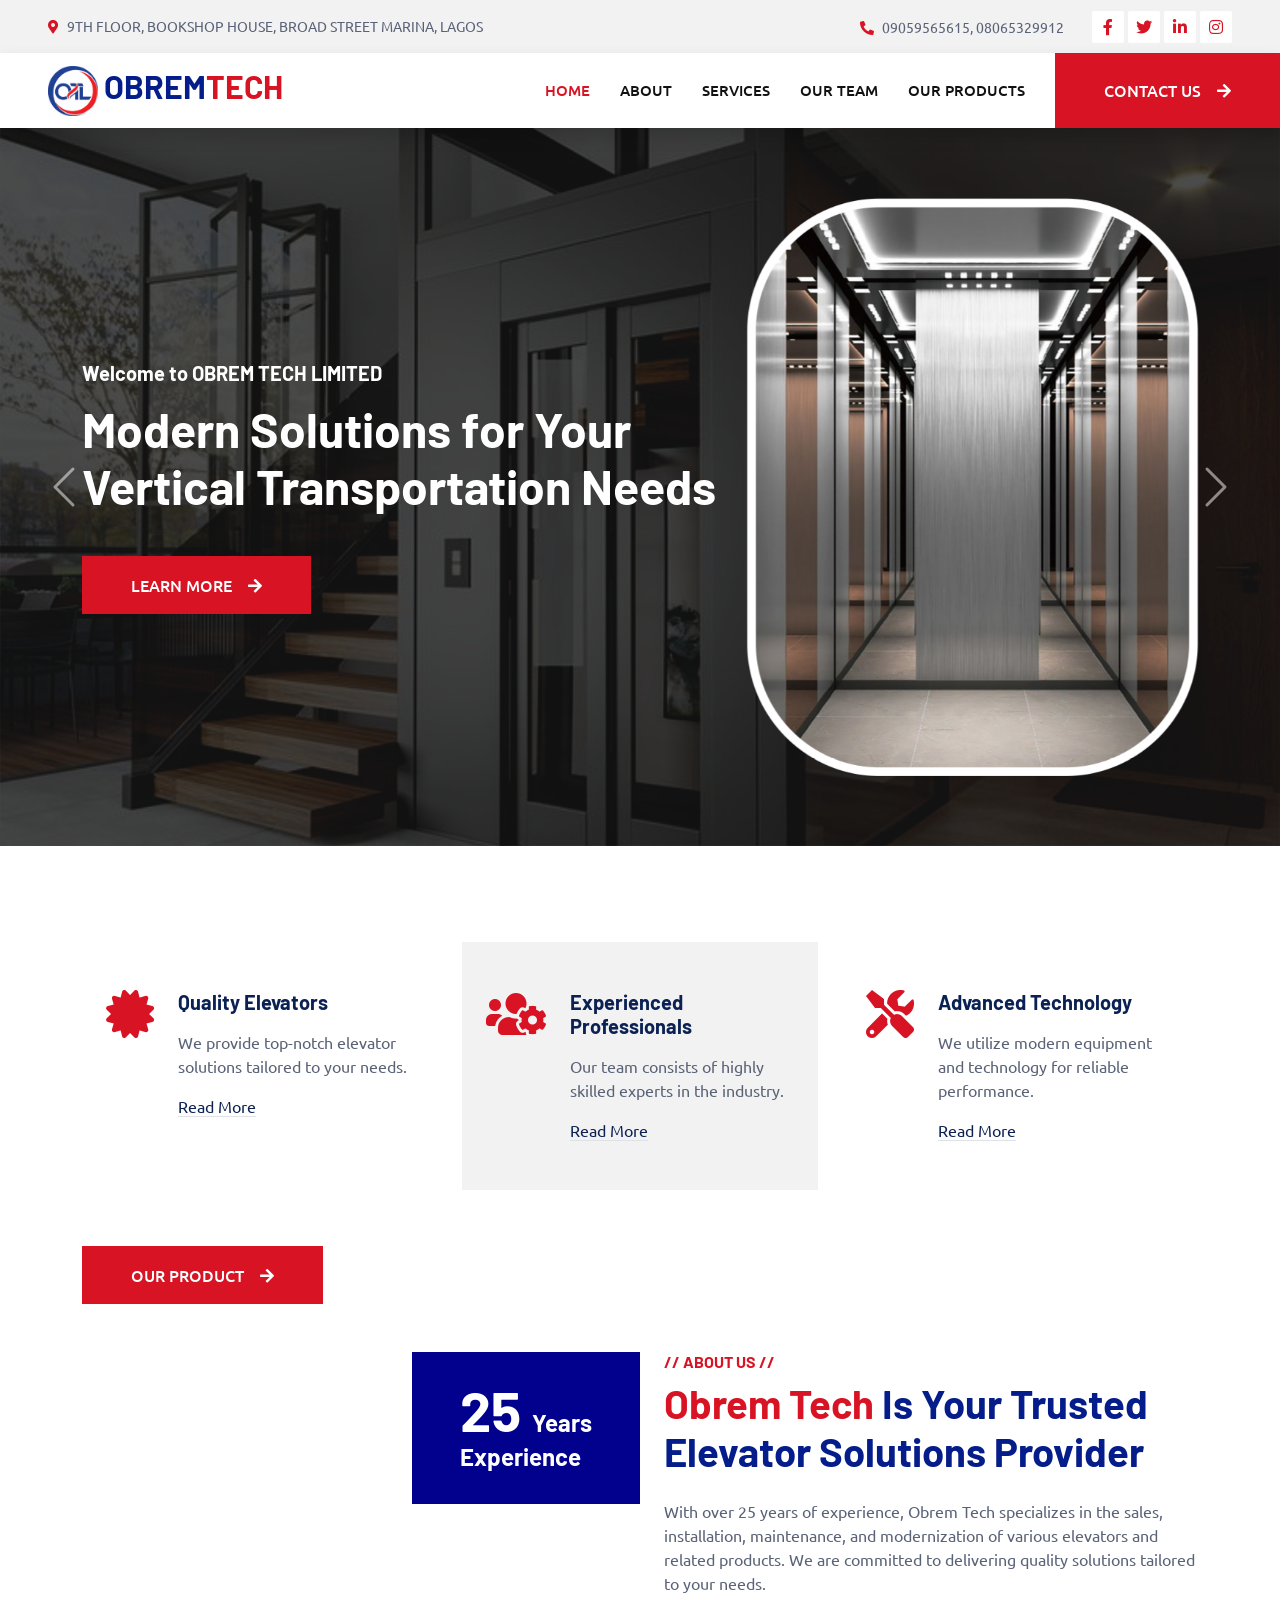
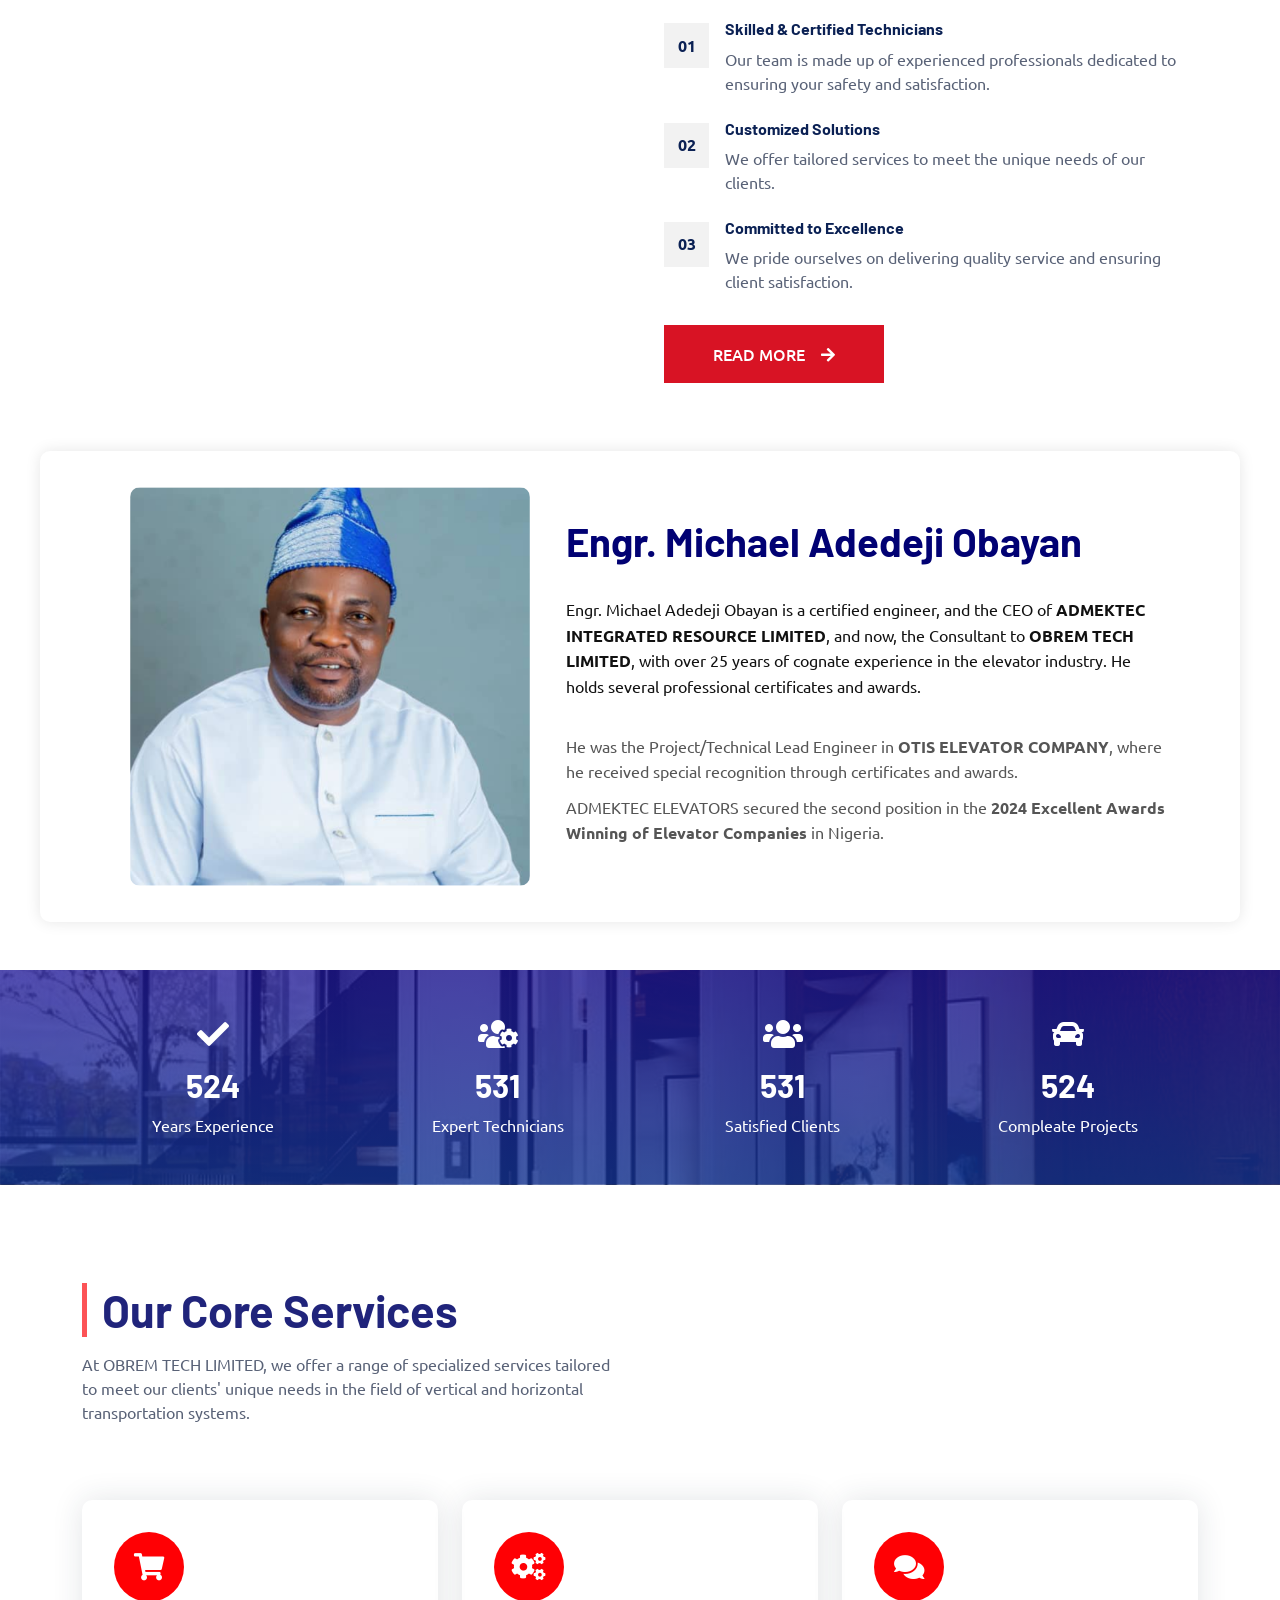
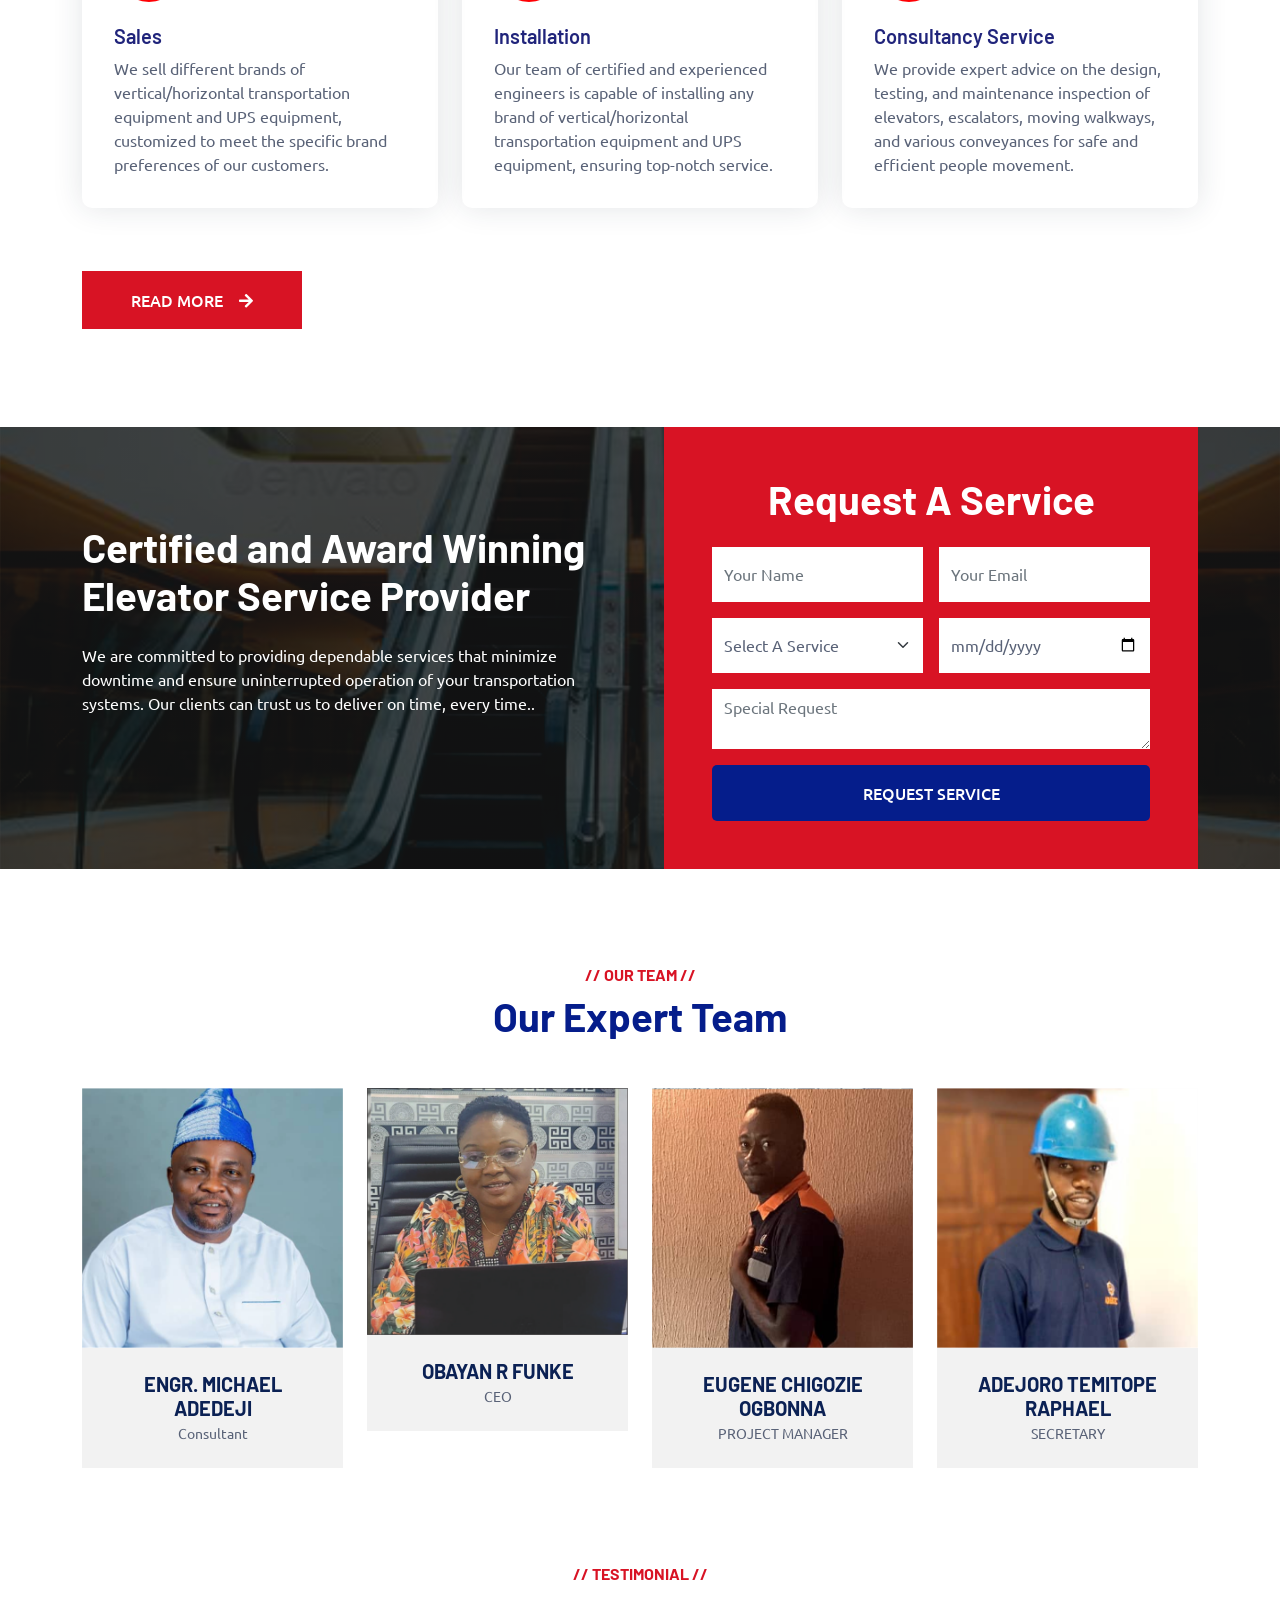
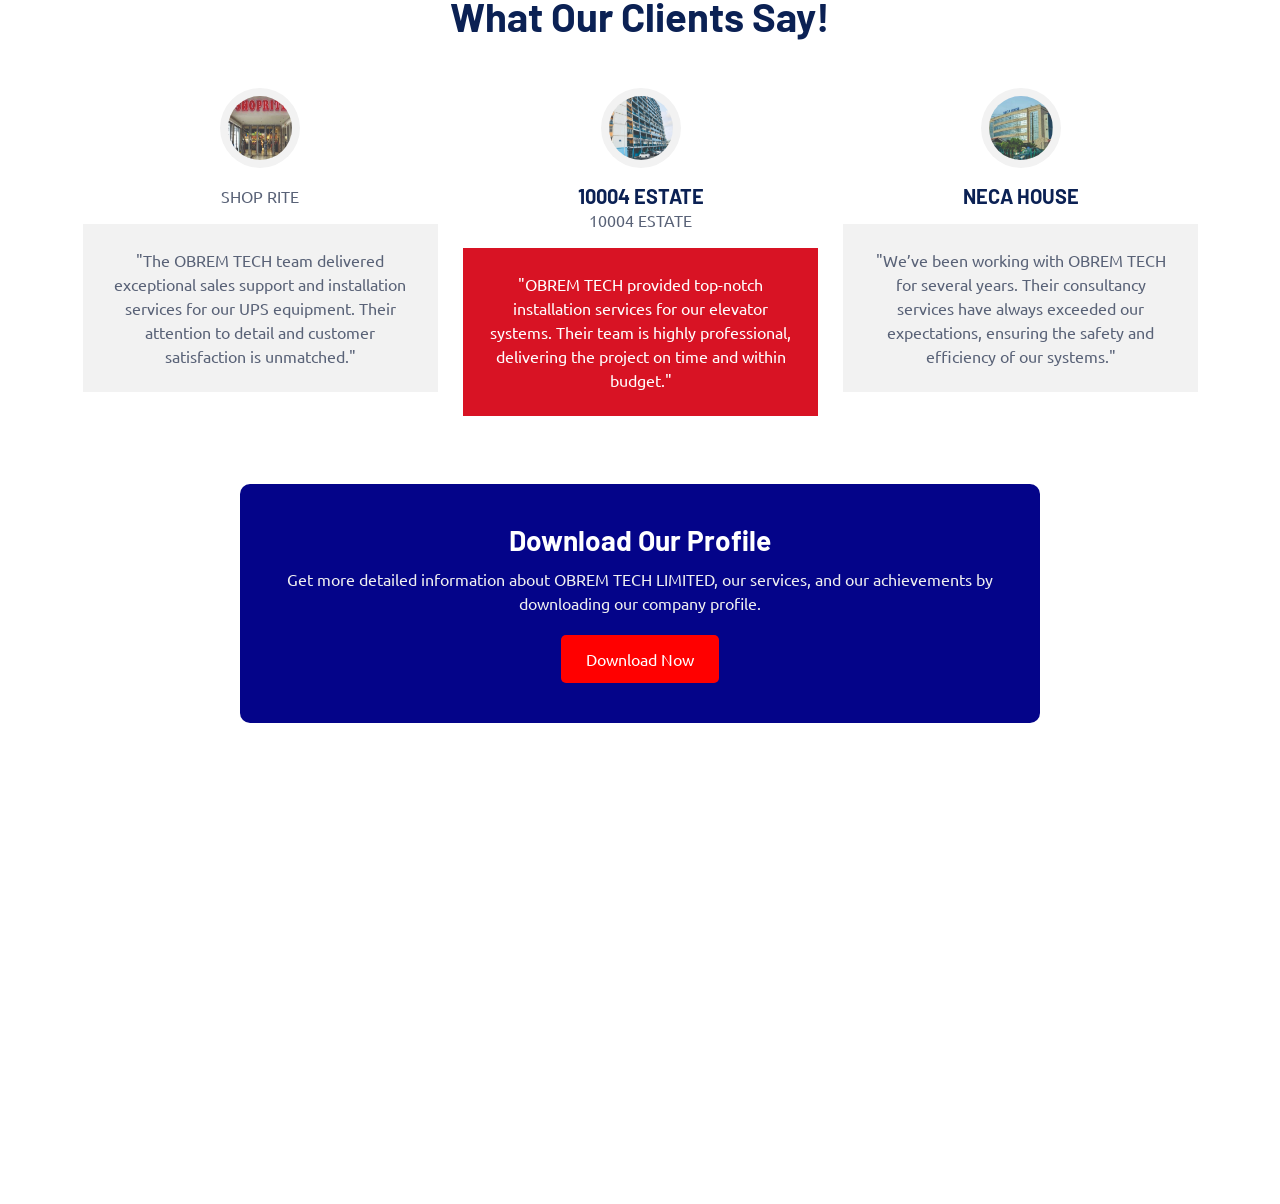
==== commit feb17601: "Update index.html by richie" ====
--- a/index.html
+++ b/index.html
@@ -3,7 +3,7 @@
 
 <head>
     <meta charset="utf-8">
-    <title>Zainith Technologies</title>
+    <title>CarServ - Car Repair HTML Template</title>
     <meta content="width=device-width, initial-scale=1.0" name="viewport">
     <meta content="" name="keywords">
     <meta content="" name="description">
@@ -47,7 +47,7 @@
         <div class="row gx-0 d-none d-lg-flex">
             <div class="col-lg-7 px-5 text-start">
                 <div class="h-100 d-inline-flex align-items-center py-3 me-4">
-                    <small class="fa fa-map-marker-alt text me-2" style="color: rgba(57, 2, 88, 0.9);"></small>
+                    <small class="fa fa-map-marker-alt text-primary me-2"></small>
                     <small>9TH FLOOR, BOOKSHOP HOUSE, BROAD STREET MARINA, LAGOS</small>
                 </div>
                 <div class="h-100 d-inline-flex align-items-center py-3">
@@ -57,14 +57,14 @@
             </div>
             <div class="col-lg-5 px-5 text-end">
                 <div class="h-100 d-inline-flex align-items-center py-3 me-4">
-                    <small class="fa fa-phone-alt text me-2 text" style="color: rgba(57, 2, 88, 0.9);"></small>
-                    <small>09131806850</small>
+                    <small class="fa fa-phone-alt text-primary me-2 text"></small>
+                    <small>09059565615, 08065329912</small>
                 </div>
                 <div class="h-100 d-inline-flex align-items-center">
-                    <a class="btn btn-sm-square bg-white text me-1" href=""><i class="fab fa-facebook-f" style="color: rgba(57, 2, 88, 0.9);"></i></a>
-                    <a class="btn btn-sm-square bg-white text me-1" href=""><i class="fab fa-twitter" style="color: rgba(57, 2, 88, 0.9);"></i></a>
-                    <a class="btn btn-sm-square bg-white text me-1" href=""><i class="fab fa-linkedin-in" style="color: rgba(57, 2, 88, 0.9);"></i></a>
-                    <a class="btn btn-sm-square bg-white text me-0" href=""><i class="fab fa-instagram" style="color: rgba(57, 2, 88, 0.9);"></i></a>
+                    <a class="btn btn-sm-square bg-white text-primary me-1" href=""><i class="fab fa-facebook-f"></i></a>
+                    <a class="btn btn-sm-square bg-white text-primary me-1" href=""><i class="fab fa-twitter"></i></a>
+                    <a class="btn btn-sm-square bg-white text-primary me-1" href=""><i class="fab fa-linkedin-in"></i></a>
+                    <a class="btn btn-sm-square bg-white text-primary me-0" href=""><i class="fab fa-instagram"></i></a>
                 </div>
             </div>
         </div>
@@ -75,7 +75,7 @@
     <!-- Navbar Start -->
     <nav class="navbar navbar-expand-lg bg-white navbar-light shadow sticky-top p-0">
         <a href="index.html" class="navbar-brand d-flex align-items-center px-4 px-lg-5">
-            <img src="ZAINITH LOGO.png" alt="" class="siteLogo w-100 h-50 "> 
+            <h2 class="m-0 myPrimaryColor"><img src="/img/site-logo.jpg" alt="" class="siteLogo"> OBREM<span class="text-primary">TECH</span></h2>
         </a>
         <button type="button" class="navbar-toggler me-4" data-bs-toggle="collapse" data-bs-target="#navbarCollapse">
             <span class="navbar-toggler-icon"></span>
@@ -86,65 +86,68 @@
                 <a href="about.html" class="nav-item nav-link">About</a>
                 <a href="service.html" class="nav-item nav-link">Services</a>
                 <a href="team.html" class="nav-item nav-link">Our Team</a>
-                
-
-            </div>
-            <a href="contact.html" class="btn btn py-4 px-lg-5 d-none d-lg-block" style="background-color: darkorange;color: white;">Contact Us<i class="fa fa-arrow-right ms-3"></i></a>
+                <a href="product.html" class="nav-item nav-link">Our Products</a>
+<!--                 
+                <div class="nav-item dropdown">
+                    <a href="#" class="nav-link dropdown-toggle" data-bs-toggle="dropdown">Pages</a>
+                    <div class="dropdown-menu fade-up m-0">
+                        <a href="booking.html" class="dropdown-item">Booking</a>
+                        <a href="team.html" class="dropdown-item">Technicians</a>
+                        <a href="testimonial.html" class="dropdown-item">Testimonial</a>
+                        <a href="404.html" class="dropdown-item">404 Page</a>
+                    </div> -->
+                </div>
+            </div>
+            <a href="contact.html" class="btn btn-primary py-4 px-lg-5 d-none d-lg-block">Contact Us<i class="fa fa-arrow-right ms-3"></i></a>
         </div>
     </nav>
     <!-- Navbar End -->
 
 
    <!-- Carousel Start -->
-<div class="container-fluid p-0 mb-5 ">
+<div class="container-fluid p-0 mb-5">
     <div id="header-carousel" class="carousel slide" data-bs-ride="carousel">
         <div class="carousel-inner">
-            <div class="carousel-item active  ">
-                <img class="w-100" src="images/our-group.png" alt="Image" height="800">
+            <div class="carousel-item active">
+                <img class="w-100" src="img/carousel-bg-1.jpg" alt="Image">
                 <div class="carousel-caption d-flex align-items-center">
-                    <div class="container carousel-stlying ">
+                    <div class="container">
                         <div class="row align-items-center justify-content-center justify-content-lg-start">
-                            <div class="col-10 col-lg-7 text-center text-lg-start content-left">
-                                <p class="  ext-uppercase mb-3 animated slideInDown" style="color: darkorange;">Welcome to <span class="text-primary "></span>  ZAINITH TECHNOLOGIES LIMITED </p>
-                                <h3 class="display-5 text-white mb-4 pb-3 animated slideInDown">Building the Future of Business Through Digital Innovation</h3>
-                                <p class="mb-5">We provide world-class design, mobile app development, and results-driven digital marketing</p>
-                                <a href="about.html" class="btn btn py-3 px-3 animated slideInDown" style="background-color: darkorange;color: white;">Contact Us<i class="fa fa-arrow-right ms-3"></i></a>
-                            </div>
-                            <div class="col-lg-5 d-none d-lg-flex animated zoomIn ">
-                                <img class="img-fluid flip  trisha-pic wow fadeInDown" src="images/trisha-pics.png" alt="" height="300">
-                                <img class="img-fluid flip  trisha-pic2 wow fadeInUp" src="images/groupPic1.jpg" alt="" height="300">
+                            <div class="col-10 col-lg-7 text-center text-lg-start">
+                                <h5 class="text-white  ext-uppercase mb-3 animated slideInDown">Welcome to <span class="text-primary"></span>  OBREM TECH LIMITED </h5>
+                                <h3 class="display-5 text-white mb-4 pb-3 animated slideInDown">Modern Solutions for Your Vertical Transportation Needs</h3>
+                                <a href="about.html" class="btn btn-primary py-3 px-5 animated slideInDown">Learn More<i class="fa fa-arrow-right ms-3"></i></a>
+                            </div>
+                            <div class="col-lg-5 d-none d-lg-flex animated zoomIn">
+                                <img class="img-fluid" src="img/carousel-1.png" alt="">
                             </div>
                         </div>
                     </div>
                 </div>
             </div>
             <div class="carousel-item">
-                <img class="w-100" src="images/WhatsApp Image 2025-09-03 at 4.18.22 PM (1).jpeg" alt="Image" height="800">
+                <img class="w-100" src="img/carousel-bg-2.jpg" alt="Image">
                 <div class="carousel-caption d-flex align-items-center">
-                    <div class="container carousel-stlying">
+                    <div class="container">
                         <div class="row align-items-center justify-content-center justify-content-lg-start">
-                            <div class="col-10 col-lg-7 text-center text-lg-start content-left">
-                                <p class="  ext-uppercase mb-3 animated slideInDown" style="color: darkorange;">Welcome to <span class="text-primary "></span>  ZAINITH TECHNOLOGIES LIMITED </p>
-                                <h1 class="display-5 text-white mb-4 pb-3 animated slideInDown">Custom Web & Mobile Solutions</h1>
-                                  <p class="mb-5">From responsive websites to cross-platform apps, we deliver user-centric products engineered for speed, stability, and ROI.</p>
-
-                                <a href="service.html" class="btn btn py-3 px-5 animated slideInDown" style="background-color: darkorange;color: white;">Contact Us<i class="fa fa-arrow-right ms-3"></i></a>
-                            </div>
-                            <div class="col-lg-5 d-none d-lg-flex animated zoomIn ">
-                                <img class="img-fluid flip  trisha-pic wow fadeInDown" src="images/iPhone-13-PRO-127.0.0.1.png" alt="" height="300" data-wow-delay="0.1s">
-                                <img class="img-fluid flip  trisha-pic2 wow fadeInUp" src="images/iPhone-13-PRO-24-f-blivescore-b66d.vercel.app.png" alt="" height="300">
-                            </div>
-                            </div>
-                        </div>
-                    </div>
-                </div>
-            </div>
-        </div>
-        <button class="carousel-control-prev mt-5" type="button" data-bs-target="#header-carousel" data-bs-slide="prev">
+                            <div class="col-10 col-lg-7 text-center text-lg-start">
+                                <h6 class="text-white text-uppercase mb-3 animated slideInDown">Welcome to  OBREM TECH LIMITED</h6>
+                                <h1 class="display-5 text-white mb-4 pb-3 animated slideInDown">Sales, Installation, and Maintenance of Elevators</h1>
+                                <a href="product.html" class="btn btn-primary py-3 px-5 animated slideInDown">Our Product<i class="fa fa-arrow-right ms-3"></i></a>
+                            </div>
+                            <div class="col-lg-5 d-none d-lg-flex animated zoomIn">
+                                <img class="img-fluid" src="img/carousel-2.png" alt="">
+                            </div>
+                        </div>
+                    </div>
+                </div>
+            </div>
+        </div>
+        <button class="carousel-control-prev" type="button" data-bs-target="#header-carousel" data-bs-slide="prev">
             <span class="carousel-control-prev-icon" aria-hidden="true"></span>
             <span class="visually-hidden">Previous</span>
         </button>
-        <button class="carousel-control-next mt-5" type="button" data-bs-target="#header-carousel" data-bs-slide="next">
+        <button class="carousel-control-next" type="button" data-bs-target="#header-carousel" data-bs-slide="next">
             <span class="carousel-control-next-icon" aria-hidden="true"></span>
             <span class="visually-hidden">Next</span>
         </button>
@@ -158,25 +161,31 @@
         <div class="row g-4">
             <div class="col-lg-4 col-md-6 wow fadeInUp" data-wow-delay="0.1s">
                 <div class="d-flex py-5 px-4">
+                    <i class="fa fa-certificate fa-3x text-primary flex-shrink-0"></i>
                     <div class="ps-4">
-                        <h5 class="mb-3" style="color: rgba(57, 2, 88, 0.9);">Comprehensive Digital Solutions</h5>
-                        <p>Integrated design, web, mobile, and performance marketing—one partner to plan, build, and grow your product.</p>
+                        <h5 class="mb-3">Quality Elevators</h5>
+                        <p>We provide top-notch elevator solutions tailored to your needs.</p>
+                        <a class="text-secondary border-bottom" href="">Read More</a>
                     </div>
                 </div>
             </div>
             <div class="col-lg-4 col-md-6 wow fadeInUp" data-wow-delay="0.3s">
                 <div class="d-flex bg-light py-5 px-4">
+                    <i class="fa fa-users-cog fa-3x text-primary flex-shrink-0"></i>
                     <div class="ps-4">
-                        <h5 class="mb-3" style="color: rgba(57, 2, 88, 0.9);">Modern Tech Stack</h5>
-                        <p>We apply today’s best tech (React/Next.js, Node.js/.NET, Flutter/React Native, cloud & CI/CD) to solve real business problems</p>
+                        <h5 class="mb-3">Experienced Professionals</h5>
+                        <p>Our team consists of highly skilled experts in the industry.</p>
+                        <a class="text-secondary border-bottom" href="">Read More</a>
                     </div>
                 </div>
             </div>
             <div class="col-lg-4 col-md-6 wow fadeInUp" data-wow-delay="0.5s">
                 <div class="d-flex py-5 px-4">
+                    <i class="fa fa-tools fa-3x text-primary flex-shrink-0"></i>
                     <div class="ps-4">
-                        <h5 class="mb-3" style="color: rgba(57, 2, 88, 0.9);">Reliability & Expertise</h5>
-                        <p>We’ve shipped complex web and mobile products end-to-end—turning tough requirements into clean, working solutions.</p>
+                        <h5 class="mb-3">Advanced Technology</h5>
+                        <p>We utilize modern equipment and technology for reliable performance.</p>
+                        <a class="text-secondary border-bottom" href="">Read More</a>
                     </div>
                 </div>
             </div>
@@ -184,92 +193,68 @@
     </div>
 </div>
 <div class="container mt-2">
-    <a href="service.html" class="btn btn py-3 px-5" style="background-color: darkorange;color: white;">Read More<i class="fa fa-arrow-right ms-3"></i></a>
+    <a href="product.html" class="btn btn-primary py-3 px-5">Our Product<i class="fa fa-arrow-right ms-3"></i></a>
 
  </div>
 
 <!-- Service End -->
 
 
-<!-- Team Quote Video Section Start -->
-<section class="py-5 bg-light wow fadeInUp" data-wow-delay="0.1s">
-  <div class="container text-center">
-    <h2 class="mb-4" style="color: rgba(57, 2, 88, 0.9);">Voices of Our Team</h2>
-    <p class="mb-5">
-      Hear what drives our team — their passion, vision, and commitment to delivering excellence 
-      every day at Zainith Technologies.
-    </p>
-
-    <div class="ratio ratio-16x9 mx-auto" style="max-width: 900px;">
-      <video  autoplay muted loop playsinline poster="images/video-thumbnail.jpg">
-        <source src="/images/team video.mp4" type="video/mp4">
-        Your browser does not support the video tag.
-      </video>
-    </div>
-  </div>
-</section>
-<!-- Team Quote Video Section End -->
-
-
-
-<!-- About Start -->
+
+ <!-- About Start -->
 <div class="container-xxl py-5">
     <div class="container">
         <div class="row g-5">
             <div class="col-lg-6 pt-4" style="min-height: 400px;">
                 <div class="position-relative h-100 wow fadeIn" data-wow-delay="0.1s">
-                    <video class="position-absolute w-100 h-100" src="images/lv_0_20250817145602.mp4" style="object-fit: cover;" autoplay muted loop></video>
-                    <div class="position-absolute top-0 end-0 mt-n4 me-n4 py-4 px-5" style="background: darkorange;">
-                        <h1 class="display-4 text-white mb-0">10<span class="fs-4">Years</span></h1>
+                    <!-- <video src="/img/video.mp4"></video> -->
+                    <video class="position-absolute w-100 h-100" src="img/video.mp4" style="object-fit: cover;" autoplay muted loop></video>
+                    <div class="position-absolute top-0 end-0 mt-n4 me-n4 py-4 px-5" style="background: rgb(1, 1, 142);">
+                        <h1 class="display-4 text-white mb-0">25 <span class="fs-4">Years</span></h1>
                         <h4 class="text-white">Experience</h4>
                     </div>
                 </div>
             </div>
             <div class="col-lg-6">
-                <h6 class="text text-uppercase" style="color: rgb(57, 2, 88, 0.9)">// About Us //</h6>
-                <h1 class="mb-4 myPrimaryColor">
-                    <span class="text" style="color: rgb(57, 2, 88, 0.9);">Zainith Technologies</span> Is Your Trusted Digital Solutions Partner
-                </h1>
-                <p class="mb-4">
-                    With over 10 years of innovation, Zainith Technologies specializes in modern web design, mobile app development, and digital marketing. 
-                    We empower businesses and individuals with reliable, scalable, and creative solutions that drive growth in today’s digital era.
-                </p>
+                <h6 class="text-primary text-uppercase">// About Us //</h6>
+                <h1 class="mb-4 myPrimaryColor"><span class="text-primary">Obrem Tech</span> Is Your Trusted Elevator Solutions Provider</h1>
+                <p class="mb-4">With over 25 years of experience, Obrem Tech specializes in the sales, installation, maintenance, and modernization of various elevators and related products. We are committed to delivering quality solutions tailored to your needs.</p>
                 <div class="row g-4 mb-3 pb-3">
                     <div class="col-12 wow fadeIn" data-wow-delay="0.1s">
                         <div class="d-flex">
-                            <div class="bg-light d-flex flex-shrink-0 align-items-center justify-content-center mt-1" style="width: 45px; height: 45px;color: rgb(57, 2, 88, 0.9);">
-                                <span class="fw-bold text" style="color: rgb(57, 2, 88, 0.9);">01</span>
+                            <div class="bg-light d-flex flex-shrink-0 align-items-center justify-content-center mt-1" style="width: 45px; height: 45px;">
+                                <span class="fw-bold text-secondary">01</span>
                             </div>
                             <div class="ps-3">
-                                <h6 style="color: rgb(57, 2, 88, 0.9);">Expert Team</h6>
-                                <span>Our designers, developers, and marketers bring proven expertise to every project we deliver.</span>
+                                <h6>Skilled & Certified Technicians</h6>
+                                <span>Our team is made up of experienced professionals dedicated to ensuring your safety and satisfaction.</span>
                             </div>
                         </div>
                     </div>
                     <div class="col-12 wow fadeIn" data-wow-delay="0.3s">
                         <div class="d-flex">
                             <div class="bg-light d-flex flex-shrink-0 align-items-center justify-content-center mt-1" style="width: 45px; height: 45px;">
-                                <span class="fw-bold text" style="color: rgba(57, 2, 88, 0.9);">02</span>
+                                <span class="fw-bold text-secondary">02</span>
                             </div>
                             <div class="ps-3">
-                                <h6 style="color: rgb(57, 2, 88, 0.9);">Modern Technology</h6>
-                                <span>We use cutting-edge stacks and tools to solve real business problems with scalable solutions.</span>
+                                <h6>Customized Solutions</h6>
+                                <span>We offer tailored services to meet the unique needs of our clients.</span>
                             </div>
                         </div>
                     </div>
                     <div class="col-12 wow fadeIn" data-wow-delay="0.5s">
                         <div class="d-flex">
                             <div class="bg-light d-flex flex-shrink-0 align-items-center justify-content-center mt-1" style="width: 45px; height: 45px;">
-                                <span class="fw-bold text" style="color: rgba(57, 2, 88, 0.9);">03</span>
+                                <span class="fw-bold text-secondary">03</span>
                             </div>
                             <div class="ps-3">
-                                <h6 style="color: rgb(57, 2, 88, 0.9);">Reliable Solutions</h6>
-                                <span>From strategy to execution, we deliver digital solutions that are secure, efficient, and built to last.</span>
-                            </div>
-                        </div>
-                    </div>
-                </div>
-                <a href="about.html" class="btn btn py-3 px-5" style="background-color: darkorange;color: white;">Read More<i class="fa fa-arrow-right ms-3"></i></a>
+                                <h6>Committed to Excellence</h6>
+                                <span>We pride ourselves on delivering quality service and ensuring client satisfaction.</span>
+                            </div>
+                        </div>
+                    </div>
+                </div>
+                <a href="about.html" class="btn btn-primary py-3 px-5">Read More<i class="fa fa-arrow-right ms-3"></i></a>
             </div>
         </div>
     </div>
@@ -279,288 +264,236 @@
 
 <!-- referencing to admetek section -->
 
-
+<div class="admetek-reference-container">
+    <div class="admetek-image p-3">
+        <img src="img/team.png" alt="Admetek Logo or Michael Adedeji Obayan">
+    </div>
+    <div class="admetek-content">
+        <h1 class="" style="color: rgb(1, 1, 115);">Engr. Michael Adedeji Obayan</h1> <br>
+        <p class="text-dark">Engr. Michael Adedeji Obayan is a certified engineer, and the CEO of <strong>ADMEKTEC INTEGRATED RESOURCE LIMITED</strong>, and now, the Consultant to <strong>OBREM TECH LIMITED</strong>, with over 25 years of cognate experience in the elevator industry. He holds several professional certificates and awards.</p>
+        <br>
+        <p>He was the Project/Technical Lead Engineer in <strong>OTIS ELEVATOR COMPANY</strong>, where he received special recognition through certificates and awards.</p>
+        <p>ADMEKTEC ELEVATORS secured the second position in the <strong>2024 Excellent Awards Winning of Elevator Companies</strong> in Nigeria.</p>
+    </div>
+</div>
 
 <!-- reference ends here -->
 
 
 
-<!-- Fact Start -->
-<div class="container-fluid fact bg-dark my-5 py-5">
+
+    <!-- Fact Start -->
+    <div class="container-fluid fact bg-dark my-5 py-5">
+        <div class="container">
+            <div class="row g-4">
+                <div class="col-md-6 col-lg-3 text-center wow fadeIn" data-wow-delay="0.1s">
+                    <i class="fa fa-check fa-2x text-white mb-3"></i>
+                    <h2 class="text-white mb-2" data-toggle="counter-up">1234</h2>
+                    <p class="text-white mb-0">Years Experience</p>
+                </div>
+                <div class="col-md-6 col-lg-3 text-center wow fadeIn" data-wow-delay="0.3s">
+                    <i class="fa fa-users-cog fa-2x text-white mb-3"></i>
+                    <h2 class="text-white mb-2" data-toggle="counter-up">1234</h2>
+                    <p class="text-white mb-0">Expert Technicians</p>
+                </div>
+                <div class="col-md-6 col-lg-3 text-center wow fadeIn" data-wow-delay="0.5s">
+                    <i class="fa fa-users fa-2x text-white mb-3"></i>
+                    <h2 class="text-white mb-2" data-toggle="counter-up">1234</h2>
+                    <p class="text-white mb-0">Satisfied Clients</p>
+                </div>
+                <div class="col-md-6 col-lg-3 text-center wow fadeIn" data-wow-delay="0.7s">
+                    <i class="fa fa-car fa-2x text-white mb-3"></i>
+                    <h2 class="text-white mb-2" data-toggle="counter-up">1234</h2>
+                    <p class="text-white mb-0">Compleate Projects</p>
+                </div>
+            </div>
+        </div>
+    </div>
+    <!-- Fact End -->
+
+
+<!-- Sales, Installation, and Consultancy Services -->
+<section class="section services-section" id="additional-services">
     <div class="container">
-        <div class="row g-4">
-            <div class="col-md-6 col-lg-3 text-center wow fadeIn" data-wow-delay="0.1s">
-                <i class="fa fa-clock fa-2x text-white mb-3"></i>
-                <h2 class="text-white mb-2" data-toggle="counter-up">10</h2>
-                <p class="text-white mb-0">Years of Innovation</p>
-            </div>
-            <div class="col-md-6 col-lg-3 text-center wow fadeIn" data-wow-delay="0.3s">
-                <i class="fa fa-user-tie fa-2x text-white mb-3"></i>
-                <h2 class="text-white mb-2" data-toggle="counter-up">30</h2>
-                <p class="text-white mb-0">Skilled Professionals</p>
-            </div>
-            <div class="col-md-6 col-lg-3 text-center wow fadeIn" data-wow-delay="0.5s">
-                <i class="fa fa-smile-beam fa-2x text-white mb-3"></i>
-                <h2 class="text-white mb-2" data-toggle="counter-up">300</h2>
-                <p class="text-white mb-0">Happy Clients</p>
-            </div>
-            <div class="col-md-6 col-lg-3 text-center wow fadeIn" data-wow-delay="0.7s">
-                <i class="fa fa-laptop-code fa-2x text-white mb-3"></i>
-                <h2 class="text-white mb-2" data-toggle="counter-up">800</h2>
-                <p class="text-white mb-0">Completed Projects</p>
+        <div class="row">
+            <div class="col-lg-6">
+                <div class="section-title">
+                    <h2>Our Core Services</h2>
+                    <p>At OBREM TECH LIMITED, we offer a range of specialized services tailored to meet our clients' unique needs in the field of vertical and horizontal transportation systems.</p>
+                </div>
+            </div>
+        </div>
+        <div class="row">
+            <!-- feaure box for SALES -->
+            <div class="col-sm-6 col-lg-4">
+                <div class="feature-box-1">
+                    <div class="icon">
+                        <i class="fa fa-shopping-cart"></i>
+                    </div>
+                    <div class="feature-content">
+                        <h5>Sales</h5>
+                        <p>We sell different brands of vertical/horizontal transportation equipment and UPS equipment, customized to meet the specific brand preferences of our customers.</p>
+                    </div>
+                </div>
+            </div>
+            <!-- / -->
+            <!-- feaure box for INSTALLATION -->
+            <div class="col-sm-6 col-lg-4">
+                <div class="feature-box-1">
+                    <div class="icon">
+                        <i class="fa fa-cogs"></i>
+                    </div>
+                    <div class="feature-content">
+                        <h5>Installation</h5>
+                        <p>Our team of certified and experienced engineers is capable of installing any brand of vertical/horizontal transportation equipment and UPS equipment, ensuring top-notch service.</p>
+                    </div>
+                </div>
+            </div>
+            <!-- / -->
+            <!-- feaure box for CONSULTANCY SERVICE -->
+            <div class="col-sm-6 col-lg-4">
+                <div class="feature-box-1">
+                    <div class="icon">
+                        <i class="fa fa-comments"></i>
+                    </div>
+                    <div class="feature-content">
+                        <h5>Consultancy Service</h5>
+                        <p>We provide expert advice on the design, testing, and maintenance inspection of elevators, escalators, moving walkways, and various conveyances for safe and efficient people movement.</p>
+                    </div>
+                </div>
+                
+            </div>
+            <!-- / -->
+             <div class="container mt-5">
+                <a href="service.html" class="btn btn-primary py-3 px-5">Read More<i class="fa fa-arrow-right ms-3"></i></a>
+
+             </div>
+
+
+        </div>
+    </div>
+</section>
+<!-- services ends here -->
+
+
+<!-- Booking Start -->
+<div class="container-fluid bg-secondary booking my-5">
+    <div class="container">
+        <div class="row gx-5">
+            <div class="col-lg-6 py-5">
+                <div class="py-5">
+                    <h1 class="text-white mb-4">Certified and Award Winning Elevator Service Provider</h1>
+                    <p class="text-white mb-0">We are committed to providing dependable services that minimize downtime and ensure
+                        uninterrupted operation of your transportation systems. Our clients can trust us to deliver on time, every time..</p>
+                </div>
+            </div>
+            <div class="col-lg-6">
+                <div class="bg-primary h-100 d-flex flex-column justify-content-center text-center p-5">
+                    <h1 class="text-white mb-4">Request A Service</h1>
+                    <form action="https://script.google.com/macros/s/AKfycbwCHn8P9T29wuRaJrAy_x_amzW0B0i-xcTb_uLJty5A-W-DUtlnqBa8qDvtop2k_xMROA/exec" method="POST">
+                        <div class="row g-3">
+                            <div class="col-12 col-sm-6">
+                                <input type="text" name="name" class="form-control border-0" placeholder="Your Name" style="height: 55px;" required>
+                            </div>
+                            <div class="col-12 col-sm-6">
+                                <input type="email" name="email" class="form-control border-0" placeholder="Your Email" style="height: 55px;" required>
+                            </div>
+                            <div class="col-12 col-sm-6">
+                                <select name="service" class="form-select border-0" style="height: 55px;" required>
+                                    <option value="" disabled selected>Select A Service</option>
+                                    <option value="Sales Inquiry">Sales Inquiry</option>
+                                    <option value="Maintenance Request">Maintenance Request</option>
+                                    <option value="Modernization Inquiry">Modernization Inquiry</option>
+                                </select>
+                            </div>
+                            <div class="col-12 col-sm-6">
+                                <input type="date" name="date" class="form-control border-0" placeholder="Preferred Service Date" style="height: 55px;" required>
+                            </div>
+                            <div class="col-12">
+                                <textarea name="request" class="form-control border-0" placeholder="Special Request" required></textarea>
+                            </div>
+                            <div class="col-12">
+                                <button class="btn myPrimaryColor-btn w-100 py-3" type="submit">Request Service</button>
+                            </div>
+                        </div>
+                    </form>
+                </div>
             </div>
         </div>
     </div>
 </div>
-<!-- Fact End -->
-<!-- Services Start -->
-<section class="section services-section" id="additional-services">
-  <div class="container">
-    <div class="row">
-      <div class="col-lg-6">
-        <div class="section-title">
-          <h2>Our Core Services</h2>
-          <p>
-            At Zainith Technologies Ltd, we plan, design, build, and grow digital products.
-            From web & mobile development to creative design and marketing, we deliver reliable,
-            scalable solutions that create real business value.
-          </p>
-        </div>
-      </div>
-    </div>
-
-    <div class="row">
-      <!-- Digital Marketing -->
-      <div class="col-sm-6 col-lg-4">
-        <div class="feature-box-1">
-          <div class="icon">
-            <i class="fa fa-bullhorn"></i>
-          </div>
-          <div class="feature-content">
-            <h5>Digital Marketing</h5>
-            <p>Performance campaigns, SEO, and analytics-led growth—turning attention into customers and measurable ROI.</p>
-          </div>
-        </div>
-      </div>
-
-      <!-- Social Media Management -->
-      <div class="col-sm-6 col-lg-4">
-        <div class="feature-box-1">
-          <div class="icon">
-            <i class="fa fa-share-alt"></i>
-          </div>
-          <div class="feature-content">
-            <h5>Social Media Management</h5>
-            <p>Content calendars, community management, and paid social that build brand presence and drive engagement.</p>
-          </div>
-        </div>
-      </div>
-
-      <!-- IT & Digital Skills Training (if you prefer, rename or remove) -->
-      <div class="col-sm-6 col-lg-4">
-        <div class="feature-box-1">
-          <div class="icon">
-            <i class="fa fa-chalkboard-teacher"></i>
-          </div>
-          <div class="feature-content">
-            <h5>IT & Digital Skills Training</h5>
-            <p>Practical, project-based learning in web, mobile, and marketing—upskilling teams with tools they can use.</p>
-          </div>
-        </div>
-      </div>
-
-      <!-- Web Development -->
-      <div class="col-sm-6 col-lg-4">
-        <div class="feature-box-1">
-          <div class="icon">
-            <i class="fa fa-laptop-code"></i>
-          </div>
-          <div class="feature-content">
-            <h5>Web Development</h5>
-            <p>Modern, secure, and SEO-ready sites, portals, and dashboards built for speed, accessibility, and scale.</p>
-          </div>
-        </div>
-      </div>
-
-      <!-- Mobile Development -->
-      <div class="col-sm-6 col-lg-4">
-        <div class="feature-box-1">
-          <div class="icon">
-            <i class="fa fa-mobile-alt"></i>
-          </div>
-          <div class="feature-content">
-            <h5>Mobile App Development</h5>
-            <p>Native & cross-platform iOS/Android apps engineered for performance, reliability, and great user experience.</p>
-          </div>
-        </div>
-      </div>
-
-      <!-- Graphic Design -->
-      <div class="col-sm-6 col-lg-4">
-        <div class="feature-box-1">
-          <div class="icon">
-            <i class="fa fa-palette"></i>
-          </div>
-          <div class="feature-content">
-            <h5>Graphic & Brand Design</h5>
-            <p>Logos, brand systems, and marketing assets that look premium, stay consistent, and communicate clearly.</p>
-          </div>
-        </div>
-      </div>
-    </div>
-
-    <div class="text-center mt-5">
-      <a href="service.html" class="btn btn py-3 px-5" style="background-color: darkorange;color: white;">
-        Read More <i class="fa fa-arrow-right ms-3"></i>
-      </a>
-    </div>
-  </div>
-</section>
-<!-- Services End -->
-
-<!-- Contact Start -->
-<div class="container-fluid bg-secondary booking my-5">
-  <div class="container">
-    <div class="row gx-5">
-      <!-- Left: Pitch -->
-      <div class="col-lg-6 py-5">
-        <div class="py-5">
-          <h1 class="text-white mb-4">Let’s Build Your Next Digital Product</h1>
-          <p class="text-white mb-0">
-            We design modern websites, develop reliable mobile apps, and run performance marketing that drives growth.
-            Tell us what you’re building—our team will review your request and get back to you quickly with next steps.
-          </p>
-        </div>
-      </div>
-
-      <!-- Right: Form -->
-      <div class="col-lg-6">
-        <div class="bg h-100 d-flex flex-column justify-content-center text-center p-5" style="background-color: darkorange;">
-          <h1 class="text-white mb-4">Contact Us</h1>
-          <form action="https://script.google.com/macros/s/AKfycbwCHn8P9T29wuRaJrAy_x_amzW0B0i-xcTb_uLJty5A-W-DUtlnqBa8qDvtop2k_xMROA/exec" method="POST">
-            <div class="row g-3">
-              <div class="col-12 col-sm-6">
-                <input type="text" name="name" class="form-control border-0" placeholder="Your Name" style="height: 55px;" required>
-              </div>
-              <div class="col-12 col-sm-6">
-                <input type="email" name="email" class="form-control border-0" placeholder="Your Email" style="height: 55px;" required>
-              </div>
-
-              <div class="col-12 col-sm-6">
-                <select name="service" class="form-select border-0" style="height: 55px;" required>
-                  <option value="" disabled selected>Select A Service</option>
-                  <option value="Website Development">Website Development</option>
-                  <option value="Mobile App Development">Mobile App Development</option>
-                  <option value="Graphic & Brand Design">Graphic &amp; Brand Design</option>
-                  <option value="Digital Marketing">Digital Marketing</option>
-                  <option value="Social Media Management">Social Media Management</option>
-                  <option value="E-commerce Solutions">E-commerce Solutions</option>
-                  <option value="Maintenance & Support">Maintenance &amp; Support</option>
-                </select>
-              </div>
-
-              <div class="col-12 col-sm-6">
-                <input type="date" name="date" class="form-control border-0" placeholder="Preferred Date" style="height: 55px;">
-              </div>
-
-              <div class="col-12">
-                <textarea name="request" class="form-control border-0" placeholder="Tell us about your project or goals..." rows="4" required></textarea>
-              </div>
-
-              <div class="col-12">
-                <button class="btn myPrimaryColor-btn w-100 py-3" type="submit">Send Request</button>
-                <!-- If you prefer to keep the original label, change back to "Contact Us" -->
-              </div>
-
-              <!-- Optional hidden field to tag leads -->
-              <input type="hidden" name="source" value="Website Contact Section">
-            </div>
-          </form>
-        </div>
-      </div>
-
-    </div>
-  </div>
-</div>
-<!-- Contact End -->
-
-
+<!-- Booking End -->
 
     <!-- Team Start -->
-    <div class="container-xxl py-5 ">
+    <div class="container-xxl py-5">
         <div class="container">
             <div class="text-center wow fadeInUp" data-wow-delay="0.1s">
-                <h6 class="text text-uppercase" style="color: rgba(57, 2, 88, 0.9);">// Our Team //</h6>
-                <h1 class="mb-5 myPrimaryColor">Meet the Team Behind Our Success</h1>
-            </div>
-            <div class="row g-5  page">
-                <div class="col-lg-3 col-md-6  team-image wow fadeInUp" data-wow-delay="0.1s">
-                    <div class="team-item ">
+                <h6 class="text-primary text-uppercase">// Our Team //</h6>
+                <h1 class="mb-5 myPrimaryColor">Our Expert Team</h1>
+            </div>
+            <div class="row g-4">
+                <div class="col-lg-3 col-md-6 wow fadeInUp" data-wow-delay="0.1s">
+                    <div class="team-item">
                         <div class="position-relative overflow-hidden">
-                            <img class="img-fluid name" src="images/c.png"  alt="">
+                            <img class="img-fluid" src="img/team.png" alt="">
                             <div class="team-overlay position-absolute start-0 top-0 w-100 h-100">
                                 <a class="btn btn-square mx-1" href=""><i class="fab fa-facebook-f"></i></a>
                                 <a class="btn btn-square mx-1" href=""><i class="fab fa-twitter"></i></a>
                                 <a class="btn btn-square mx-1" href=""><i class="fab fa-instagram"></i></a>
                             </div>
                         </div>
-                        <div class=" text-center team-head ">
-                            <h5 class="fw-bold mb-0 "> Kingsley Boniface</h5>
-                            <p>Managing Director</p>
-                        </div>
-                    </div>
-                </div>
-                <div class="col-lg-3 col-md-6  wow fadeInUp" data-wow-delay="0.3s">
+                        <div class="bg-light text-center p-4">
+                            <h5 class="fw-bold mb-0">ENGR. MICHAEL ADEDEJI </h5>
+                            <small>Consultant</small>
+                        </div>
+                    </div>
+                </div>
+                <div class="col-lg-3 col-md-6 wow fadeInUp" data-wow-delay="0.3s">
                     <div class="team-item">
                         <div class="position-relative overflow-hidden">
-                            <img class="img-fluid name" src="images/xd.jpeg"  alt="">
+                            <img class="img-fluid" src="img/team-1.png" alt="">
                             <div class="team-overlay position-absolute start-0 top-0 w-100 h-100">
                                 <a class="btn btn-square mx-1" href=""><i class="fab fa-facebook-f"></i></a>
                                 <a class="btn btn-square mx-1" href=""><i class="fab fa-twitter"></i></a>
                                 <a class="btn btn-square mx-1" href=""><i class="fab fa-instagram"></i></a>
                             </div>
                         </div>
-                        <div class=" text-center team-head ">
-                            <h5 class="fw-bold mb-0">Richard <span>Ben</span></h5>
-                            <p>Managing <span>Director</span></p>
-                        </div>
-                    </div>
-                </div>
-                
-                <div class="col-lg-3 col-md-6  wow fadeInUp" data-wow-delay="0.5s">
+                        <div class="bg-light text-center p-4">
+                            <h5 class="fw-bold mb-0">OBAYAN R FUNKE </h5>
+                            <small>CEO</small>
+                        </div>
+                    </div>
+                </div>
+                <div class="col-lg-3 col-md-6 wow fadeInUp" data-wow-delay="0.5s">
                     <div class="team-item">
                         <div class="position-relative overflow-hidden">
-                            <img class="img-fluid name" src="images/ceo.png" alt="">
+                            <img class="img-fluid" src="img/team-2.png" alt="">
                             <div class="team-overlay position-absolute start-0 top-0 w-100 h-100">
                                 <a class="btn btn-square mx-1" href=""><i class="fab fa-facebook-f"></i></a>
                                 <a class="btn btn-square mx-1" href=""><i class="fab fa-twitter"></i></a>
                                 <a class="btn btn-square mx-1" href=""><i class="fab fa-instagram"></i></a>
                             </div>
                         </div>
-                        <div class=" text-center team-head ">
-                            <h5 class="fw-bold mb-0">Benjamin <span>Otu</span></h5>
-                            <p>Project <span>Manager</span></p>
-                        </div>
-                    </div>
-                </div>
-                
-                <div class="col-lg-3 col-md-6  wow fadeInUp" data-wow-delay="0.5s">
+                        <div class="bg-light text-center p-4">
+                            <h5 class="fw-bold mb-0">EUGENE CHIGOZIE OGBONNA</h5>
+                            <small>PROJECT MANAGER</small>
+                        </div>
+                    </div>
+                </div>
+                <div class="col-lg-3 col-md-6 wow fadeInUp" data-wow-delay="0.7s">
                     <div class="team-item">
                         <div class="position-relative overflow-hidden">
-                            <img class="img-fluid name" src="images/trish-2.png" alt="">
+                            <img class="img-fluid" src="img/team-3.png" alt="">
                             <div class="team-overlay position-absolute start-0 top-0 w-100 h-100">
                                 <a class="btn btn-square mx-1" href=""><i class="fab fa-facebook-f"></i></a>
                                 <a class="btn btn-square mx-1" href=""><i class="fab fa-twitter"></i></a>
                                 <a class="btn btn-square mx-1" href=""><i class="fab fa-instagram"></i></a>
                             </div>
                         </div>
-                        <div class=" text-center team-head ">
-                            <h5 class="fw-bold mb-0">Trisha <span>Alloy</span></h5>
-                            <p>Staff <span></span></p>
-                        </div>
-                    </div>
-                </div>
-               
+                        <div class="bg-light text-center p-4">
+                            <h5 class="fw-bold mb-0">ADEJORO TEMITOPE RAPHAEL</h5>
+                            <small>SECRETARY</small>
+                        </div>
                     </div>
                 </div>
             </div>
@@ -568,158 +501,37 @@
     </div>
     <!-- Team End -->
 
-    <!-- Portfolio -->
-        
-        <h3 style="color: rgba(57, 2, 88, 0.9); text-align: center;"> OUR PORTFOLIO </h3>
-    <div class="portfolio row">
-        <div class="flip-card">
-            <div class="flip-card-inner">
-              <div class="flip-card-front">
-                <img src="/images/crevx.png" alt="Project 1" >
-                <div class="desc">
-                  <h2>CREVX</h2> 
-                  <p>A professional site showcasing specialized solutions in exploration, drilling, supply, logistics and facility maintenance.</p>
-                  <a href="https://crevx.com">See here</a>
-                </div>
-              </div>
-              <div class="flip-card-back">
-                <h3>Project CREVX</h3>
-                <p>A professional site showcasing specialized solutions in exploration, drilling, supply, logistics and facility maintenance.</p>
-                <a href="https://www.crevx.com">See here</a>
-              </div>
-            </div>
-          </div>
-        
-          <div class="flip-card">
-            <div class="flip-card-inner">
-              <div class="flip-card-front">
-                <img src="/images//adn.png" alt="Project 1" >
-                <!-- <h1>Project two </h1><br> -->
-                <div class="desc">
-                  <h2>Consulting Website</h2> <br>
-                  <p>A community-driven hub that provides resources, mentorship, and motivational content. </p>
-                  <a href="https://www.adn.ng">See here</a>
-                </div>
-              </div>
-              <div class="flip-card-back">
-                <h3>Consulting Website</h3>
-                <p>Focuses on personal growth, skill-building, and networking oppotunities to inspire and empower individuals</p>
-                <a href="https://www.adn.ng">See here</a>
-              </div>
-            </div>
-          </div>
-    
-        <div class="flip-card">
-            <div class="flip-card-inner">
-              <div class="flip-card-front">
-                <img src="/images/nuzihomes.png" >
-                <!-- <h1>AC MILAN </h1><br> -->
-                <div class="desc">
-                  <h2>Nuzi Homes</h2> 
-                  <p>A user-friendly platform where buyers, sellers and renters connect. Buy, rent or sell houses and other properties.</p>
-                  <a href="https://www.nuzidesglobalservice.com.ng">See here</a>
-                </div>
-                
-              </div>
-    
-              <div class="flip-card-back">
-                <h3>Nuzi Homes</h3>
-                <p>A user-friendly platform where buyers, sellers and renters connect. Buy, rent or sell houses and other properties.</p>
-                <a href="https://www.nuzidesglobalservice.com.ng">See here</a>
-              </div>
-            </div>
-          </div>
-    
-          
-          <div class="flip-card">
-            <div class="flip-card-inner">
-              <div class="flip-card-front">
-                <img src="/images//demands.png" alt="Project 1" >
-                <div class="desc">
-                  <h2>Demands</h2> 
-                  <p>Demands is a user-friendly mobile application designed to bridge the gap between clients and freelancers. u. For freelancers, it’s a platform to showcase your skills, connect with potential clients, and grow your business.
-                   </p>
-            
-                 <a href="https://play.google.com/store/apps/details?id=com.maocular.demands&pcampaignid=web_share">See here</a>
-                </div>
-              </div>
-              <div class="flip-card-back">
-                <h3>Demands</h3> 
-                <p>Demands is a user-friendly mobile application designed to bridge the gap between clients and freelancers. Whether you need help with plumbing, electrical work, carpentry, or any other manual task, this app makes it easy to find skilled freelancers near you. For freelancers, it’s a platform to showcase your skills, connect with potential clients, and grow your business.
-                </p>
-                <a href="https://play.google.com/store/apps/details?id=com.maocular.demands&pcampaignid=web_share">See here</a>
-              </div>
-            </div>
-          </div>
-
-          <div class="flip-card">
-            <div class="flip-card-inner">
-              <div class="flip-card-front">
-                <img src="/images/247fb.png" >
-                <div class="desc">
-                  <h2>247FB Live Score App</h2> 
-                  <p>247FB Live Score App is a livescore app developed by zainith technologies it all about checking of livescore for both football, basket ball and more</p>
-                  <a href="https://24-f-blivescore-b66d.vercel.app/">see more</a>
-                </div>
-              </div>
-              <div class="flip-card-back">
-                <h3>247FB Live Score App</h3> 
-                  <p>247FB Live Score App is a livescore app developed by zainith technologies it all about checking of livescore for both football, basket ball and more</p>
-                <a href="https://24-f-blivescore-b66d.vercel.app/">See here</a>
-              </div>
-            </div>
-          </div>
-
-          <div class="flip-card">
-            <div class="flip-card-inner">
-              <div class="flip-card-front">
-                <img src="/images//billxpress.png" alt="Project 1" > 
-                <div class="desc">
-                  <h2>Bill Xpress app</h2> 
-                  <p>A seemless solution for managing everyday expenses. All in one app for bill payments in just a few taps. </p>
-                  <!-- <a href="#">see more</a> -->
-                </div>
-              </div>
-              <div class="flip-card-back">
-                <h3>Bill Xpress app</h3> 
-                <p>A seemless solution for managing everyday expenses. All in one app for bill payments in just a few taps. </p>
-                <!-- <a href="#">See here</a> -->
-              </div>
-            </div>
-          </div>
-    
-    
-    </div>
-
-
-
-    <!--portfolio ends  -->
-
 <!-- Testimonial Start -->
-<div class="container-xxl py-5  wow fadeInUp" data-wow-delay="0.1s">
-    <div class="container serve">
+<div class="container-xxl py-5 wow fadeInUp" data-wow-delay="0.1s">
+    <div class="container">
         <div class="text-center">
-            <h6 class="text text-uppercase" style="color: rgba(57, 2, 88, 0.9);">// who we serve //</h6>
-            <h1 class="mb-5">Our partner</h1>
+            <h6 class="text-primary text-uppercase">// Testimonial //</h6>
+            <h1 class="mb-5">What Our Clients Say!</h1>
         </div>
         <div class="owl-carousel testimonial-carousel position-relative">
             <div class="testimonial-item text-center">
-                <img class="  mb-3" src="images/node zainith.png">
-                
+                <img class="bg-light rounded-circle p-2 mx-auto mb-3" src="img/testimonial-1.jpg" style="width: 80px; height: 80px;">
+                <h5 class="mb-0">10004 ESTATE</h5>
+                <p>10004 ESTATE</p>
+                <div class="testimonial-text bg-light text-center p-4">
+                    <p class="mb-0">"OBREM TECH provided top-notch installation services for our elevator systems. Their team is highly professional, delivering the project on time and within budget."</p>
+                </div>
             </div>
             <div class="testimonial-item text-center">
-                <img class="  mb-3" src="images/zainith js.png">
-                
+                <img class="bg-light rounded-circle p-2 mx-auto mb-3" src="img/testimonial-2.jpg" style="width: 80px; height: 80px;">
+                <h5 class="mb-0">NECA HOUSE</h5>
+                <p></p>
+                <div class="testimonial-text bg-light text-center p-4">
+                    <p class="mb-0">"We’ve been working with OBREM TECH for several years. Their consultancy services have always exceeded our expectations, ensuring the safety and efficiency of our systems."</p>
+                </div>
             </div>
             <div class="testimonial-item text-center">
-                <img class="  mb-3" src="images/react zainith.png" >
-
-            </div>
-            
-
-             <div class="testimonial-item text-center">
-                <img class="   mb-3" src="images/paystack.png">
-
+                <img class="bg-light rounded-circle p-2 mx-auto mb-3" src="img/testimonial-3.jpg" style="width: 80px; height: 80px;">
+                <h5 class="mb-0"></h5>SHOP RITE</h5>
+                <p></p>
+                <div class="testimonial-text bg-light text-center p-4">
+                    <p class="mb-0">"The OBREM TECH team delivered exceptional sales support and installation services for our UPS equipment. Their attention to detail and customer satisfaction is unmatched."</p>
+                </div>
             </div>
             
         </div>
@@ -733,7 +545,7 @@
     <div class="download-section">
         <h2>Download Our Profile</h2>
         <p>Get more detailed information about OBREM TECH LIMITED, our services, and our achievements by downloading our company profile.</p>
-        <a href="https://drive.google.com/file/d/1ASGYx-JPJkdwrRra0vegMPevnTc1RUeS/view?usp=sharing" class="download-btn" download>Download Now</a>
+        <a href="https://drive.google.com/file/d/1QVWV207n0Q5HThg8G_oIkftNQDs_VJe7/view?usp=sharing" class="download-btn" download>Download Now</a>
     </div>
      <!--   download our profile ends here  -->
 
@@ -744,9 +556,9 @@
         <div class="row g-5">
             <div class="col-lg-3 col-md-6">
                 <h4 class="text-light mb-4">Our Address</h4>
-                <p class="mb-2"><i class="fa fa-map-marker-alt me-3"></i>Zainith Technologies Limited,Abuja,Nigeria</p>
-                <p class="mb-2"><i class="fa fa-phone-alt me-3"></i>+234 091 3180 6850</p>
-                <p class="mb-2 d-flex"><i class="fa fa-envelope me-3"></i>zainithtechnologiesltd@gamail.com</p>
+                <p class="mb-2"><i class="fa fa-map-marker-alt me-3"></i>Obrem Tech Limited, Lagos, Nigeria</p>
+                <p class="mb-2"><i class="fa fa-phone-alt me-3"></i>+234 123 456 7890</p>
+                <p class="mb-2"><i class="fa fa-envelope me-3"></i>info@obremtech.com</p>
                 <div class="d-flex pt-2">
                     <a class="btn btn-outline-light btn-social" href="https://twitter.com/obremtech"><i class="fab fa-twitter"></i></a>
                     <a class="btn btn-outline-light btn-social" href="https://facebook.com/obremtech"><i class="fab fa-facebook-f"></i></a>
@@ -757,25 +569,23 @@
             <div class="col-lg-3 col-md-6">
                 <h4 class="text-light mb-4">Opening Hours</h4>
                 <h6 class="text-light">Monday - Friday:</h6>
-                <p class="mb-4">08:00 AM - 05:00 PM</p>
+                <p class="mb-4">08:00 AM - 06:00 PM</p>
                 <h6 class="text-light">Saturday:</h6>
-                <p class="mb-0">09:00 AM - 05:00 PM</p>
+                <p class="mb-0">09:00 AM - 01:00 PM</p>
             </div>
             <div class="col-lg-3 col-md-6">
                 <h4 class="text-light mb-4">Our Services</h4>
-                <a class="btn btn-link" href="#">WEB DESIGN & DEVELOPMENT</a>
-                <a class="btn btn-link" href="#">GRAPHICS DESIGN & BRANDING</a>
-                <a class="btn btn-link" href="#">MOBILE APP DEVELOPMENT</a>
-                <a class="btn btn-link" href="#">SOCIAL MEDIA MANAGEMENT</a>
-                 <a class="btn btn-link" href="#">COMPUTER & TECH TRAINING</a>
-                  <a class="btn btn-link" href="#">DIGITAL MARKETING & PRINTING SERVICES</a>
+                <a class="btn btn-link" href="#">Sales of Elevators</a>
+                <a class="btn btn-link" href="#">Installation</a>
+                <a class="btn btn-link" href="#">Maintenance</a>
+                <a class="btn btn-link" href="#">Consultancy Services</a>
             </div>
             <div class="col-lg-3 col-md-6">
                 <h4 class="text-light mb-4">Newsletter</h4>
                 <p>Stay updated with our latest news and offers. Subscribe to our newsletter.</p>
                 <div class="position-relative mx-auto" style="max-width: 400px;">
                     <input class="form-control border-0 w-100 py-3 ps-4 pe-5" type="text" placeholder="Your email">
-                    <button type="button" class="btn btn py-2 position-absolute top-0 end-0 mt-2 me-2" style="background-color: darkorange;color: white;">Sign Up</button>
+                    <button type="button" class="btn btn-primary py-2 position-absolute top-0 end-0 mt-2 me-2">Sign Up</button>
                 </div>
             </div>
         </div>
@@ -802,7 +612,7 @@
 
 
     <!-- Back to Top -->
-    <a href="#" class="btn btn-lg btn btn-lg-square back-to-top" style="background-color: darkorange;color: white;"><i class="bi bi-arrow-up"></i></a>
+    <a href="#" class="btn btn-lg btn-primary btn-lg-square back-to-top"><i class="bi bi-arrow-up"></i></a>
 
 
     <!-- JavaScript Libraries -->
@@ -821,4 +631,4 @@
     <script src="js/main.js"></script>
 </body>
 
-</html>+</html>
